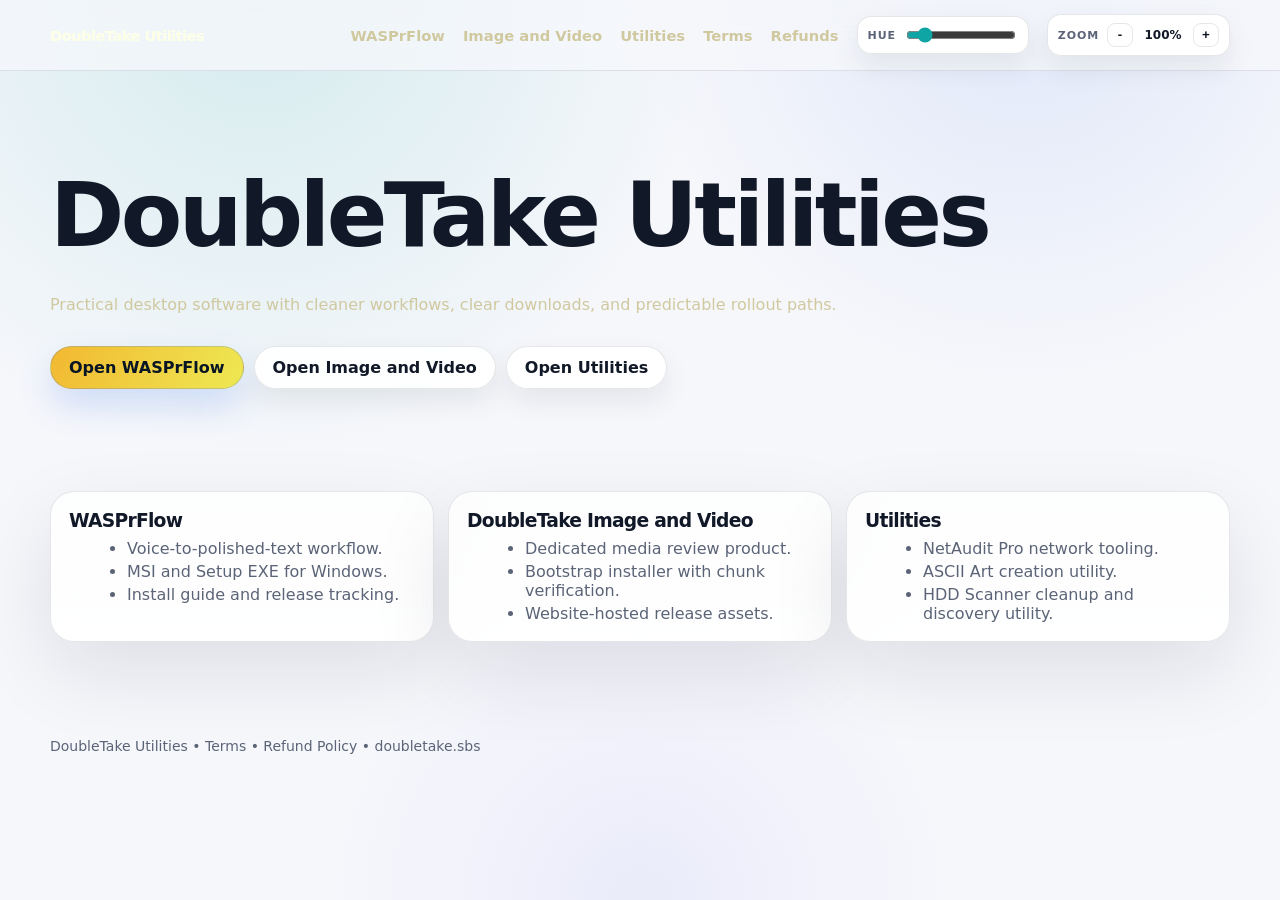
==== index.html @ b23f0d46 "site cohesion pass" ====
<!doctype html>
<html lang="en">
<head>
  <meta charset="utf-8" />
  <meta name="viewport" content="width=device-width,initial-scale=1" />
  <title>DoubleTake Utilities | Software That Stays Out Of The Way</title>
  <meta name="description" content="DoubleTake Utilities builds practical Windows software." />
  <link rel="preconnect" href="https://fonts.googleapis.com" />
  <link rel="preconnect" href="https://fonts.gstatic.com" crossorigin />
  <link href="https://fonts.googleapis.com/css2?family=Sora:wght@400;600;700;800&display=swap" rel="stylesheet" />
  <script defer src="/metrics.js"></script>

  <style>
    :root {
      --accent-h: 42;
      --ui-zoom: 1;
      --bg: hsl(var(--accent-h) 30% 8%);
      --bg-soft: hsl(var(--accent-h) 34% 10%);
      --bg-deep: hsl(var(--accent-h) 22% 6%);
      --text: hsl(calc(var(--accent-h) + 22) 100% 95%);
      --muted: hsl(calc(var(--accent-h) + 8) 34% 72%);
      --accent: hsl(var(--accent-h) 88% 57%);
      --accent-2: hsl(calc(var(--accent-h) + 16) 82% 63%);
      --line: hsl(calc(var(--accent-h) + 8) 72% 82% / 0.2);
      --panel: hsl(var(--accent-h) 38% 16% / 0.92);
    }
    * { box-sizing: border-box; }
    body {
      margin: 0;
      font-family: "Sora", "Segoe UI", sans-serif;
      color: var(--text);
      zoom: var(--ui-zoom);
      background:
        radial-gradient(circle at top left, hsl(var(--accent-h) 88% 57% / 0.22), transparent 28%),
        radial-gradient(circle at top right, hsl(calc(var(--accent-h) + 16) 82% 63% / 0.14), transparent 24%),
        linear-gradient(180deg, var(--bg) 0%, var(--bg-soft) 40%, var(--bg-deep) 100%);
      min-height: 100vh;
    }
    .wrap { width: min(1120px, 92vw); margin: 0 auto; }
    .topbar {
      position: sticky;
      top: 0;
      backdrop-filter: blur(14px);
      background: hsl(var(--accent-h) 30% 8% / 0.78);
      border-bottom: 1px solid hsl(calc(var(--accent-h) + 8) 72% 82% / 0.12);
      z-index: 20;
    }
    .nav { display: flex; justify-content: space-between; align-items: center; gap: 10px; padding: 10px 0; flex-wrap: wrap; }
    .nav a { color: var(--muted); text-decoration: none; font-weight: 600; font-size: 0.92rem; white-space: nowrap; }
    .nav a:hover { color: var(--text); }
    .brand { color: var(--text) !important; font-weight: 800; }
    .nav-right { display: flex; align-items: center; gap: 8px; flex-wrap: wrap; }
    .theme-mini { display: flex; align-items: center; gap: 6px; padding: 5px 7px; border: 1px solid var(--line); border-radius: 8px; background: hsl(var(--accent-h) 28% 14% / 0.65); }
    .theme-mini label { font-size: 11px; color: var(--muted); text-transform: uppercase; letter-spacing: 0.08em; }
    .theme-mini input { width: 82px; accent-color: var(--accent); }
    .zoom-btn { width: 24px; height: 22px; border: 1px solid var(--line); border-radius: 6px; background: transparent; color: var(--text); font-weight: 700; cursor: pointer; line-height: 1; }
    .zoom-btn:hover { border-color: hsl(calc(var(--accent-h) + 8) 72% 82% / 0.55); }
    .zoom-readout { min-width: 40px; text-align: center; color: var(--text); font-size: 12px; font-weight: 700; }

    .hero { padding: 44px 0 18px; display: grid; gap: 16px; }
    h1 { margin: 0; font-size: clamp(2rem, 4vw, 3.1rem); line-height: 1.06; }
    h2 { margin: 0 0 10px; font-size: clamp(1.2rem, 2vw, 1.6rem); }
    p { color: var(--muted); margin: 0; }
    .actions { display: flex; flex-wrap: wrap; gap: 10px; margin-top: 12px; }
    .btn { display: inline-block; text-decoration: none; font-weight: 700; padding: 10px 14px; border-radius: 10px; }
    .btn.primary { background: linear-gradient(120deg, var(--accent), var(--accent-2)); color: #081524; }
    .btn.secondary { border: 1px solid var(--line); color: var(--text); }

    .grid { display: grid; grid-template-columns: repeat(auto-fit, minmax(260px, 1fr)); gap: 14px; margin: 14px 0 26px; }
    .panel { background: var(--panel); border: 1px solid var(--line); border-radius: 14px; padding: 16px; }
    .panel h3 { margin: 0 0 8px; }
    ul { margin: 8px 0 0 18px; color: var(--muted); }
    li + li { margin-top: 4px; }

    footer { padding: 12px 0 30px; color: var(--muted); font-size: 14px; }
  </style>

  <link rel="stylesheet" href="/assets/wisprflow-system.css">
</head>
<body data-metrics-page="home" data-metrics-content="true">
  <header class="topbar">
    <nav class="wrap nav">
      <a class="brand" href="./">DoubleTake Utilities</a>
      <div class="nav-right">
        <a href="wasprflow/">WASPrFlow</a>
        <a href="doubletake-image-video/">Image and Video</a>
        <a href="utilities/">Utilities</a>
        <a href="terms.html">Terms</a>
        <a href="refund-policy.html">Refunds</a>
        <div class="theme-mini">
          <label for="hue">Hue</label>
          <input id="hue" type="range" min="0" max="360" value="42" />
        </div>
        <div class="theme-mini">
          <label>Zoom</label>
          <button type="button" class="zoom-btn" id="zoom-out" aria-label="Zoom out">-</button>
          <span id="zoom-readout" class="zoom-readout">100%</span>
          <button type="button" class="zoom-btn" id="zoom-in" aria-label="Zoom in">+</button>
        </div>
      </div>
    </nav>
  </header>

  <main class="wrap">
    <section class="hero">
      <h1>DoubleTake Utilities</h1>
      <p>Practical desktop software with cleaner workflows, clear downloads, and predictable rollout paths.</p>
      <div class="actions">
        <a class="btn primary" href="wasprflow/">Open WASPrFlow</a>
        <a class="btn secondary" href="doubletake-image-video/">Open Image and Video</a>
        <a class="btn secondary" href="utilities/">Open Utilities</a>
      </div>
    </section>

    <section class="grid">
      <article class="panel">
        <h3>WASPrFlow</h3>
        <ul>
          <li>Voice-to-polished-text workflow.</li>
          <li>MSI and Setup EXE for Windows.</li>
          <li>Install guide and release tracking.</li>
        </ul>
      </article>
      <article class="panel">
        <h3>DoubleTake Image and Video</h3>
        <ul>
          <li>Dedicated media review product.</li>
          <li>Bootstrap installer with chunk verification.</li>
          <li>Website-hosted release assets.</li>
        </ul>
      </article>
      <article class="panel">
        <h3>Utilities</h3>
        <ul>
          <li>NetAudit Pro network tooling.</li>
          <li>ASCII Art creation utility.</li>
          <li>HDD Scanner cleanup and discovery utility.</li>
        </ul>
      </article>
    </section>
  </main>

  <footer class="wrap">DoubleTake Utilities • <a href="terms.html">Terms</a> • <a href="refund-policy.html">Refund Policy</a> • doubletake.sbs</footer>

  <script>
    const themeKey = "doubletake-utilities-theme-hue-v2";
    const zoomKey = "doubletake-site-zoom-v1";
    const hueInput = document.getElementById("hue");
    const zoomOutBtn = document.getElementById("zoom-out");
    const zoomInBtn = document.getElementById("zoom-in");
    const zoomReadout = document.getElementById("zoom-readout");
    const ZOOM_MIN = 85;
    const ZOOM_MAX = 125;
    const ZOOM_STEP = 5;
    const savedHue = localStorage.getItem(themeKey);
    const savedZoom = localStorage.getItem(zoomKey);
    if (savedHue !== null) {
      hueInput.value = savedHue;
      document.documentElement.style.setProperty("--accent-h", savedHue);
    } else {
      document.documentElement.style.setProperty("--accent-h", hueInput.value);
    }
    hueInput.addEventListener("input", (e) => {
      const v = e.target.value;
      document.documentElement.style.setProperty("--accent-h", v);
      localStorage.setItem(themeKey, v);
    });
    function applyZoom(raw) {
      const clamped = Math.max(ZOOM_MIN, Math.min(ZOOM_MAX, Math.round(raw * 10) / 10));
      document.documentElement.style.setProperty("--ui-zoom", String(clamped / 100));
      localStorage.setItem(zoomKey, String(clamped));
      zoomReadout.textContent = `${clamped}%`;
      return clamped;
    }
    let currentZoom = applyZoom(Number(savedZoom !== null ? savedZoom : 100));
    zoomOutBtn.addEventListener("click", () => {
      currentZoom = applyZoom(currentZoom - ZOOM_STEP);
    });
    zoomInBtn.addEventListener("click", () => {
      currentZoom = applyZoom(currentZoom + ZOOM_STEP);
    });
  </script>

</body>
</html>
---- assets/wisprflow-system.css ----
:root {
  --wf-bg: #f6f7fb;
  --wf-bg-soft: rgba(255, 255, 255, 0.78);
  --wf-panel: rgba(255, 255, 255, 0.92);
  --wf-panel-strong: #ffffff;
  --wf-text: #111827;
  --wf-muted: #5b6477;
  --wf-muted-2: #758096;
  --wf-border: rgba(15, 23, 42, 0.10);
  --wf-shadow: 0 30px 80px rgba(15, 23, 42, 0.10);
  --wf-shadow-soft: 0 12px 28px rgba(15, 23, 42, 0.08);
  --wf-accent: #0ea5a4;
  --wf-accent-2: #2563eb;
  --wf-accent-soft: rgba(14, 165, 164, 0.14);
  --wf-surface: linear-gradient(180deg, rgba(255,255,255,0.78), rgba(255,255,255,0.92));
  --wf-glass: blur(18px);
}

html[data-theme="dark"] {
  --wf-bg: #090c14;
  --wf-bg-soft: rgba(16, 20, 32, 0.78);
  --wf-panel: rgba(14, 18, 30, 0.88);
  --wf-panel-strong: #0f172a;
  --wf-text: #f8fafc;
  --wf-muted: #b6c0d4;
  --wf-muted-2: #91a0bb;
  --wf-border: rgba(148, 163, 184, 0.16);
  --wf-shadow: 0 24px 80px rgba(0, 0, 0, 0.38);
  --wf-shadow-soft: 0 12px 28px rgba(0, 0, 0, 0.28);
  --wf-surface: linear-gradient(180deg, rgba(15,23,42,0.78), rgba(15,23,42,0.92));
  --wf-accent-soft: rgba(14, 165, 164, 0.20);
}

* { box-sizing: border-box; }

html {
  scroll-behavior: smooth;
  background:
    radial-gradient(circle at 20% 0%, rgba(14,165,164,0.14), transparent 34%),
    radial-gradient(circle at 80% 0%, rgba(37,99,235,0.10), transparent 28%),
    radial-gradient(circle at 50% 100%, rgba(99,102,241,0.08), transparent 28%),
    var(--wf-bg);
}

body {
  margin: 0;
  min-height: 100vh;
  overflow-x: hidden;
  color: var(--wf-text);
  background: inherit;
  font-family: Inter, system-ui, -apple-system, BlinkMacSystemFont, "Segoe UI", sans-serif;
  text-rendering: optimizeLegibility;
  -webkit-font-smoothing: antialiased;
}

a {
  color: inherit;
  text-decoration: none;
}

img {
  max-width: 100%;
  display: block;
}

.wrap,
.container {
  width: min(1180px, calc(100% - 32px));
  margin: 0 auto;
}

.topbar {
  position: sticky;
  top: 0;
  z-index: 60;
  backdrop-filter: blur(18px);
  background: color-mix(in srgb, var(--wf-bg) 76%, transparent);
  border-bottom: 1px solid var(--wf-border);
}

.nav,
.topbar-inner {
  display: flex;
  align-items: center;
  justify-content: space-between;
  gap: 18px;
  padding: 14px 0;
  flex-wrap: wrap;
}

.brand {
  display: inline-flex;
  align-items: center;
  gap: 12px;
  font-weight: 900;
  letter-spacing: -0.04em;
  font-size: 1.02rem;
  color: var(--wf-text);
}

.brand-mark {
  width: 38px;
  height: 38px;
  border-radius: 12px;
  background: linear-gradient(135deg, rgba(14,165,164,0.18), rgba(37,99,235,0.22));
  border: 1px solid var(--wf-border);
  display: grid;
  place-items: center;
  box-shadow: var(--wf-shadow-soft);
  overflow: hidden;
  flex: 0 0 auto;
}

.brand-mark img {
  width: 28px;
  height: 28px;
  object-fit: contain;
  border-radius: 8px;
}

.nav-right,
.nav-links {
  display: flex;
  align-items: center;
  gap: 18px;
  flex-wrap: wrap;
  color: var(--wf-muted);
  font-weight: 600;
  font-size: 0.95rem;
}

.nav-right a,
.nav-links a {
  position: relative;
  padding: 6px 0;
  transition: color 180ms ease;
}

.nav-right a:hover,
.nav-links a:hover {
  color: var(--wf-text);
}

.nav-right a::after,
.nav-links a::after {
  content: "";
  position: absolute;
  left: 0;
  bottom: 0;
  width: 100%;
  height: 2px;
  border-radius: 999px;
  background: linear-gradient(90deg, var(--wf-accent), var(--wf-accent-2));
  transform: scaleX(0);
  transform-origin: center;
  transition: transform 180ms ease;
}

.nav-right a:hover::after,
.nav-links a:hover::after {
  transform: scaleX(1);
}

.nav-actions {
  display: flex;
  align-items: center;
  gap: 10px;
  flex-wrap: wrap;
}

.theme-mini,
.zoom-mini {
  display: inline-flex;
  align-items: center;
  gap: 8px;
  padding: 8px 10px;
  border-radius: 14px;
  border: 1px solid var(--wf-border);
  background: var(--wf-panel);
  box-shadow: var(--wf-shadow-soft);
  color: var(--wf-text);
}

.theme-mini label,
.zoom-mini label {
  font-size: 11px;
  color: var(--wf-muted);
  text-transform: uppercase;
  letter-spacing: 0.08em;
  font-weight: 800;
}

.theme-mini input[type="range"] {
  width: 110px;
  accent-color: var(--wf-accent);
}

.zoom-btn {
  width: 26px;
  height: 24px;
  border: 1px solid var(--wf-border);
  border-radius: 8px;
  background: transparent;
  color: var(--wf-text);
  font-weight: 800;
  cursor: pointer;
  line-height: 1;
}

.zoom-btn:hover {
  border-color: color-mix(in srgb, var(--wf-accent) 55%, white);
}

.zoom-readout {
  min-width: 44px;
  text-align: center;
  color: var(--wf-text);
  font-size: 12px;
  font-weight: 800;
}

.cta,
.btn,
a.cta,
a.btn,
button.cta,
button.btn {
  display: inline-flex;
  align-items: center;
  justify-content: center;
  gap: 10px;
  border-radius: 999px;
  border: 1px solid rgba(37,99,235,0.22);
  background: linear-gradient(135deg, rgba(14,165,164,0.98), rgba(37,99,235,0.96));
  color: white;
  padding: 11px 18px;
  font-weight: 800;
  box-shadow: 0 16px 34px rgba(37,99,235,0.18);
  transition: transform 180ms ease, box-shadow 180ms ease, border-color 180ms ease;
}

.cta:hover,
.btn:hover {
  transform: translateY(-1px);
  box-shadow: 0 20px 44px rgba(37,99,235,0.25);
}

.cta.secondary,
.btn.secondary,
a.cta.secondary,
a.btn.secondary,
button.cta.secondary,
button.btn.secondary {
  background: var(--wf-panel);
  color: var(--wf-text);
  border: 1px solid var(--wf-border);
  box-shadow: var(--wf-shadow-soft);
}

.cta.secondary:hover,
.btn.secondary:hover {
  border-color: color-mix(in srgb, var(--wf-accent) 30%, var(--wf-border));
}

.hero,
.page-hero {
  padding: 84px 0 36px;
}

.eyebrow,
.badge,
.pill {
  display: inline-flex;
  align-items: center;
  gap: 8px;
  padding: 8px 12px;
  border-radius: 999px;
  background: var(--wf-accent-soft);
  color: var(--wf-accent);
  border: 1px solid color-mix(in srgb, var(--wf-accent) 18%, transparent);
  font-weight: 800;
  letter-spacing: 0.02em;
  font-size: 0.82rem;
}

h1, h2, h3, h4 {
  letter-spacing: -0.04em;
}

h1 {
  margin: 18px 0 18px;
  font-size: clamp(3rem, 7vw, 5.8rem);
  line-height: 0.94;
  font-weight: 900;
}

h2 {
  font-size: clamp(2rem, 4vw, 3rem);
  line-height: 1.05;
  margin: 0 0 12px;
}

p {
  line-height: 1.7;
}

.hero-copy,
.lede,
.intro,
.section-copy,
.summary,
.muted {
  color: var(--wf-muted);
}

.hero-copy,
.lede {
  font-size: clamp(1.05rem, 1.8vw, 1.25rem);
  max-width: 62ch;
}

.hero-actions {
  display: flex;
  flex-wrap: wrap;
  gap: 12px;
  margin-top: 28px;
  align-items: center;
}

.availability,
.footnote,
.mini {
  margin-top: 14px;
  color: var(--wf-muted-2);
  font-size: 0.96rem;
  display: flex;
  flex-wrap: wrap;
  gap: 10px;
  align-items: center;
}

.chip {
  padding: 7px 12px;
  border-radius: 999px;
  border: 1px solid var(--wf-border);
  background: var(--wf-panel);
  box-shadow: var(--wf-shadow-soft);
  font-weight: 700;
  color: var(--wf-text);
  font-size: 0.88rem;
}

.panel,
.card,
.subpanel,
.message-card,
.section-card,
.box {
  background: var(--wf-surface);
  border: 1px solid var(--wf-border);
  border-radius: 24px;
  box-shadow: var(--wf-shadow);
  backdrop-filter: var(--wf-glass);
}

.panel,
.card,
.subpanel,
.message-card,
.section-card {
  padding: 18px;
}

.grid-2,
.grid-3,
.card-grid,
.feature-grid,
.stats-row,
.comparison,
.platforms,
.testimonials,
.info-cols,
.hero-grid {
  display: grid;
  gap: 16px;
}

.grid-2,
.info-cols {
  grid-template-columns: repeat(2, minmax(0, 1fr));
}

.grid-3,
.card-grid,
.feature-grid,
.stats-row {
  grid-template-columns: repeat(3, minmax(0, 1fr));
}

.hero-grid {
  grid-template-columns: 1.05fr 0.95fr;
  align-items: center;
  gap: 32px;
  margin-top: 22px;
}

.section,
section {
  padding: 52px 0;
}

.footer,
footer {
  padding: 18px 0 34px;
  color: var(--wf-muted);
  font-size: 14px;
}

.footer-grid {
  display: flex;
  align-items: flex-start;
  justify-content: space-between;
  gap: 20px;
  flex-wrap: wrap;
}

.footer-links {
  display: flex;
  flex-wrap: wrap;
  gap: 14px;
}

table {
  width: 100%;
  border-collapse: collapse;
}

th,
td {
  padding: 10px 8px;
  border-bottom: 1px solid var(--wf-border);
  text-align: left;
  vertical-align: top;
}

th {
  color: var(--wf-muted);
  font-size: 0.82rem;
  text-transform: uppercase;
  letter-spacing: 0.08em;
}

code,
pre,
blockquote {
  background: rgba(15, 23, 42, 0.06);
  border-radius: 12px;
}

code {
  padding: 0.14em 0.35em;
  color: var(--wf-text);
}

blockquote {
  margin: 16px 0;
  padding: 14px 16px;
  border-left: 4px solid var(--wf-accent);
  color: var(--wf-muted);
}

ul {
  color: var(--wf-muted);
}

li + li {
  margin-top: 4px;
}

.warning {
  border: 1px solid rgba(245, 158, 11, 0.35);
  background: rgba(245, 158, 11, 0.10);
  color: color-mix(in srgb, var(--wf-text) 76%, #f59e0b);
  border-radius: 14px;
  padding: 12px 14px;
}

.reveal,
.fade-in {
  opacity: 0;
  transform: translateY(16px);
  transition: opacity 600ms ease, transform 600ms ease;
}

.reveal.visible,
.fade-in.visible {
  opacity: 1;
  transform: translateY(0);
}

.mobile-only {
  display: none !important;
}

@media (max-width: 1024px) {
  .hero-grid,
  .comparison,
  .grid-3,
  .platforms,
  .testimonials {
    grid-template-columns: 1fr;
  }

  .nav-links {
    display: none;
  }

  .mobile-only {
    display: inline-flex !important;
  }

  .hero,
  .page-hero {
    padding-top: 48px;
  }

  h1 {
    font-size: clamp(2.7rem, 10vw, 4.8rem);
  }
}

@media (max-width: 700px) {
  .wrap,
  .container {
    width: min(100% - 22px, 1180px);
  }

  .topbar-inner,
  .nav {
    padding: 12px 0;
  }

  .brand {
    font-size: 0.98rem;
  }

  .brand-mark {
    width: 34px;
    height: 34px;
  }

  .brand-mark img {
    width: 24px;
    height: 24px;
  }

  .cta,
  .btn,
  .cta.secondary,
  .btn.secondary,
  .theme-mini,
  .zoom-mini {
    padding: 10px 14px;
    font-size: 0.92rem;
  }

  .hero,
  .page-hero {
    padding: 28px 0 22px;
  }

  .hero-actions {
    flex-direction: column;
    align-items: stretch;
  }

  .hero-actions .cta,
  .hero-actions .btn {
    justify-content: center;
  }

  .grid-2,
  .info-cols,
  .card-grid,
  .grid-3,
  .feature-grid,
  .stats-row {
    grid-template-columns: 1fr;
  }

  .footer-grid {
    flex-direction: column;
  }

  table,
  thead,
  tbody,
  th,
  td,
  tr {
    display: block;
  }

  thead {
    display: none;
  }

  tr {
    padding: 8px 0;
    border-bottom: 1px solid var(--wf-border);
  }

  td {
    border: 0;
    padding: 4px 0;
  }

  td::before {
    content: attr(data-label) ": ";
    color: var(--wf-muted);
    font-size: 0.8rem;
  }
}
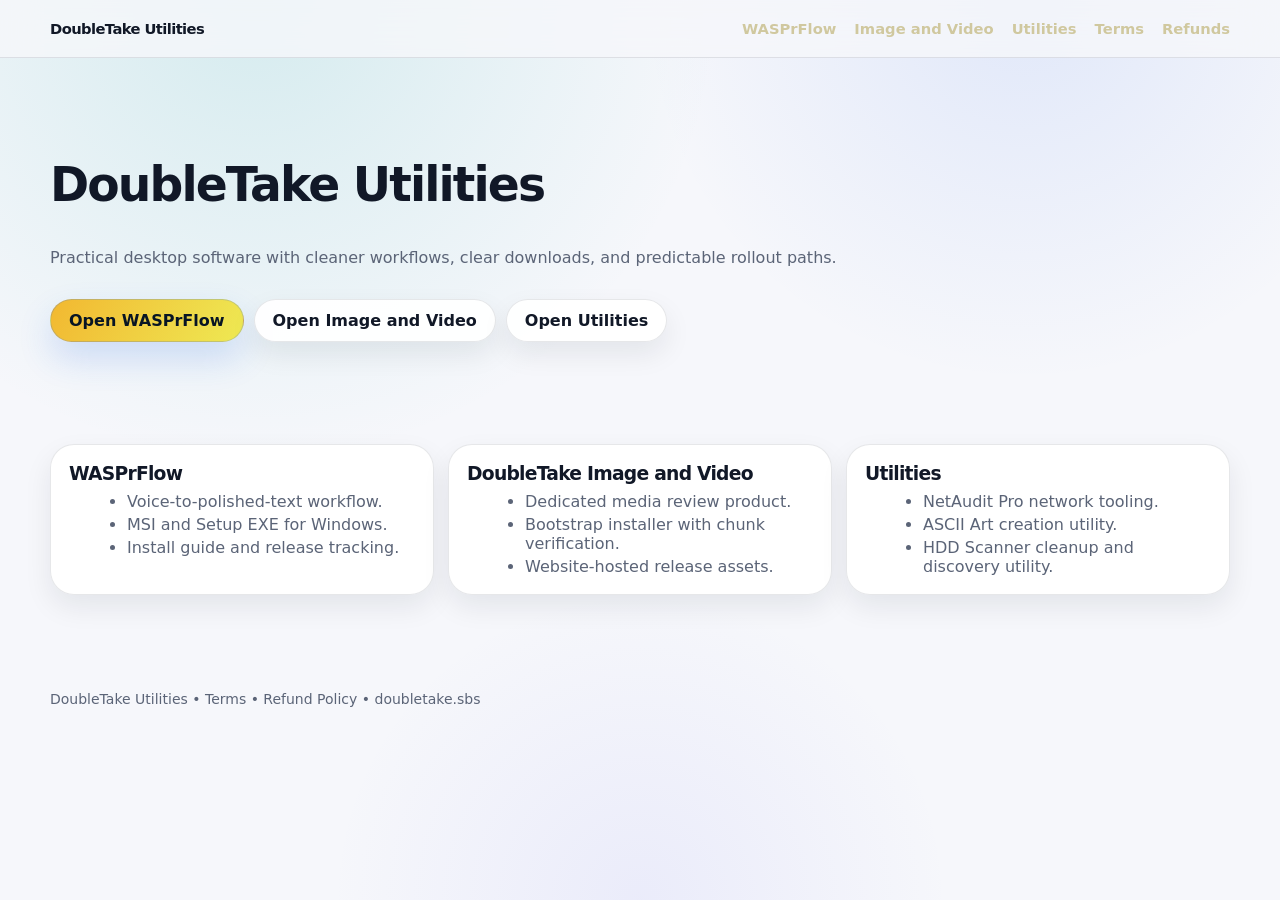
==== commit b74c8c11: "remove zoom controls from pages" ====
--- a/index.html
+++ b/index.html
@@ -91,12 +91,6 @@
           <label for="hue">Hue</label>
           <input id="hue" type="range" min="0" max="360" value="42" />
         </div>
-        <div class="theme-mini">
-          <label>Zoom</label>
-          <button type="button" class="zoom-btn" id="zoom-out" aria-label="Zoom out">-</button>
-          <span id="zoom-readout" class="zoom-readout">100%</span>
-          <button type="button" class="zoom-btn" id="zoom-in" aria-label="Zoom in">+</button>
-        </div>
       </div>
     </nav>
   </header>
@@ -144,43 +138,9 @@
 
   <script>
     const themeKey = "doubletake-utilities-theme-hue-v2";
-    const zoomKey = "doubletake-site-zoom-v1";
-    const hueInput = document.getElementById("hue");
-    const zoomOutBtn = document.getElementById("zoom-out");
-    const zoomInBtn = document.getElementById("zoom-in");
-    const zoomReadout = document.getElementById("zoom-readout");
-    const ZOOM_MIN = 85;
-    const ZOOM_MAX = 125;
-    const ZOOM_STEP = 5;
-    const savedHue = localStorage.getItem(themeKey);
-    const savedZoom = localStorage.getItem(zoomKey);
-    if (savedHue !== null) {
-      hueInput.value = savedHue;
-      document.documentElement.style.setProperty("--accent-h", savedHue);
-    } else {
-      document.documentElement.style.setProperty("--accent-h", hueInput.value);
-    }
-    hueInput.addEventListener("input", (e) => {
-      const v = e.target.value;
-      document.documentElement.style.setProperty("--accent-h", v);
-      localStorage.setItem(themeKey, v);
-    });
-    function applyZoom(raw) {
-      const clamped = Math.max(ZOOM_MIN, Math.min(ZOOM_MAX, Math.round(raw * 10) / 10));
-      document.documentElement.style.setProperty("--ui-zoom", String(clamped / 100));
-      localStorage.setItem(zoomKey, String(clamped));
-      zoomReadout.textContent = `${clamped}%`;
-      return clamped;
-    }
-    let currentZoom = applyZoom(Number(savedZoom !== null ? savedZoom : 100));
-    zoomOutBtn.addEventListener("click", () => {
-      currentZoom = applyZoom(currentZoom - ZOOM_STEP);
-    });
-    zoomInBtn.addEventListener("click", () => {
-      currentZoom = applyZoom(currentZoom + ZOOM_STEP);
-    });
   </script>
 
 </body>
 </html>
 
+
--- a/assets/wisprflow-system.css
+++ b/assets/wisprflow-system.css
@@ -17,18 +17,18 @@
 }
 
 html[data-theme="dark"] {
-  --wf-bg: #090c14;
-  --wf-bg-soft: rgba(16, 20, 32, 0.78);
-  --wf-panel: rgba(14, 18, 30, 0.88);
-  --wf-panel-strong: #0f172a;
-  --wf-text: #f8fafc;
-  --wf-muted: #b6c0d4;
-  --wf-muted-2: #91a0bb;
-  --wf-border: rgba(148, 163, 184, 0.16);
-  --wf-shadow: 0 24px 80px rgba(0, 0, 0, 0.38);
-  --wf-shadow-soft: 0 12px 28px rgba(0, 0, 0, 0.28);
-  --wf-surface: linear-gradient(180deg, rgba(15,23,42,0.78), rgba(15,23,42,0.92));
-  --wf-accent-soft: rgba(14, 165, 164, 0.20);
+  --wf-bg: #f6f7fb;
+  --wf-bg-soft: rgba(255, 255, 255, 0.78);
+  --wf-panel: rgba(255, 255, 255, 0.92);
+  --wf-panel-strong: #ffffff;
+  --wf-text: #111827;
+  --wf-muted: #5b6477;
+  --wf-muted-2: #758096;
+  --wf-border: rgba(15, 23, 42, 0.10);
+  --wf-shadow: 0 30px 80px rgba(15, 23, 42, 0.10);
+  --wf-shadow-soft: 0 12px 28px rgba(15, 23, 42, 0.08);
+  --wf-surface: linear-gradient(180deg, rgba(255,255,255,0.78), rgba(255,255,255,0.92));
+  --wf-accent-soft: rgba(14, 165, 164, 0.14);
 }
 
 * { box-sizing: border-box; }
@@ -49,6 +49,7 @@
   color: var(--wf-text);
   background: inherit;
   font-family: Inter, system-ui, -apple-system, BlinkMacSystemFont, "Segoe UI", sans-serif;
+  zoom: 1 !important;
   text-rendering: optimizeLegibility;
   -webkit-font-smoothing: antialiased;
 }
@@ -219,6 +220,106 @@
   font-weight: 800;
 }
 
+html,
+body {
+  background:
+    radial-gradient(circle at 20% 0%, rgba(14,165,164,0.14), transparent 34%),
+    radial-gradient(circle at 80% 0%, rgba(37,99,235,0.10), transparent 28%),
+    radial-gradient(circle at 50% 100%, rgba(99,102,241,0.08), transparent 28%),
+    var(--wf-bg) !important;
+  color: var(--wf-text) !important;
+}
+
+body {
+  background-attachment: fixed !important;
+}
+
+h1,
+h2,
+h3,
+h4,
+h5,
+h6,
+.brand,
+.section-head {
+  color: var(--wf-text) !important;
+  letter-spacing: -0.04em;
+  font-weight: 800;
+}
+
+p,
+li,
+figcaption,
+.date,
+.meta,
+.muted,
+.hero-copy p,
+.lead,
+.panel p,
+.quote p,
+.platform p {
+  color: var(--wf-muted) !important;
+}
+
+.topbar {
+  background: color-mix(in srgb, var(--wf-bg) 82%, transparent) !important;
+  border-bottom-color: var(--wf-border) !important;
+}
+
+.panel,
+.entry,
+.step,
+.card,
+.quote,
+.platform,
+.comparison-card,
+.message-card,
+.hero-badge,
+.callout,
+.status .row {
+  background: var(--wf-panel) !important;
+  border-color: var(--wf-border) !important;
+  color: var(--wf-text) !important;
+  box-shadow: var(--wf-shadow-soft) !important;
+}
+
+.panel h2,
+.panel h3,
+.entry-head,
+.quote .who,
+.card h3,
+.platform strong {
+  color: var(--wf-text) !important;
+}
+
+.theme-toggle {
+  display: none !important;
+}
+
+.theme-mini input[type="range"],
+.theme-mini label[for="hue"] {
+  display: none !important;
+}
+
+nav .theme-mini,
+nav .zoom-mini {
+  display: none !important;
+}
+
+a.cta.secondary,
+a.btn.secondary,
+.btn.secondary {
+  background: var(--wf-panel) !important;
+  color: var(--wf-text) !important;
+  border-color: var(--wf-border) !important;
+}
+
+a.cta.primary,
+a.btn.primary,
+.btn.primary {
+  color: #081524 !important;
+}
+
 .cta,
 .btn,
 a.cta,
@@ -287,9 +388,16 @@
   letter-spacing: -0.04em;
 }
 
+.hero h1,
+.page-hero h1,
+.hero-copy h1 {
+  font-size: clamp(2rem, 4.1vw, 2.95rem) !important;
+  line-height: 1.06 !important;
+}
+
 h1 {
   margin: 18px 0 18px;
-  font-size: clamp(3rem, 7vw, 5.8rem);
+  font-size: clamp(2.6rem, 6vw, 4.6rem);
   line-height: 0.94;
   font-weight: 900;
 }
@@ -558,7 +666,6 @@
   .btn,
   .cta.secondary,
   .btn.secondary,
-  .theme-mini,
   .zoom-mini {
     padding: 10px 14px;
     font-size: 0.92rem;
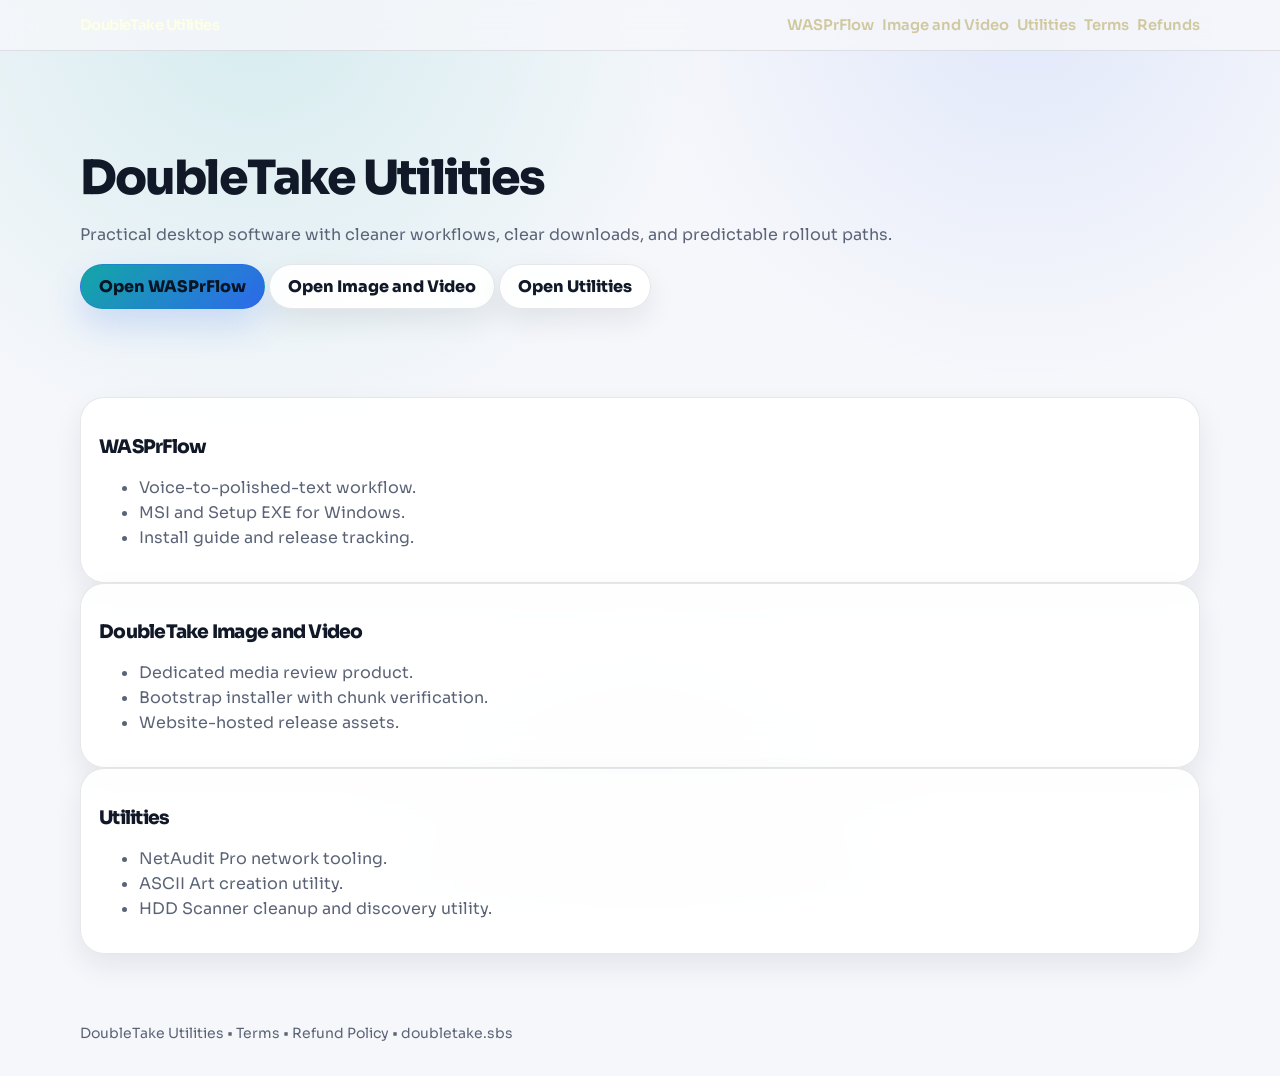
==== commit d5039af7: "remove site hue controls" ====
--- a/index.html
+++ b/index.html
@@ -23,8 +23,7 @@
       --accent-2: hsl(calc(var(--accent-h) + 16) 82% 63%);
       --line: hsl(calc(var(--accent-h) + 8) 72% 82% / 0.2);
       --panel: hsl(var(--accent-h) 38% 16% / 0.92);
-    }
-    * { box-sizing: border-box; }
+* { box-sizing: border-box; }
     body {
       margin: 0;
       font-family: "Sora", "Segoe UI", sans-serif;
@@ -35,8 +34,7 @@
         radial-gradient(circle at top right, hsl(calc(var(--accent-h) + 16) 82% 63% / 0.14), transparent 24%),
         linear-gradient(180deg, var(--bg) 0%, var(--bg-soft) 40%, var(--bg-deep) 100%);
       min-height: 100vh;
-    }
-    .wrap { width: min(1120px, 92vw); margin: 0 auto; }
+.wrap { width: min(1120px, 92vw); margin: 0 auto; }
     .topbar {
       position: sticky;
       top: 0;
@@ -44,8 +42,7 @@
       background: hsl(var(--accent-h) 30% 8% / 0.78);
       border-bottom: 1px solid hsl(calc(var(--accent-h) + 8) 72% 82% / 0.12);
       z-index: 20;
-    }
-    .nav { display: flex; justify-content: space-between; align-items: center; gap: 10px; padding: 10px 0; flex-wrap: wrap; }
+.nav { display: flex; justify-content: space-between; align-items: center; gap: 10px; padding: 10px 0; flex-wrap: wrap; }
     .nav a { color: var(--muted); text-decoration: none; font-weight: 600; font-size: 0.92rem; white-space: nowrap; }
     .nav a:hover { color: var(--text); }
     .brand { color: var(--text) !important; font-weight: 800; }
@@ -87,10 +84,6 @@
         <a href="utilities/">Utilities</a>
         <a href="terms.html">Terms</a>
         <a href="refund-policy.html">Refunds</a>
-        <div class="theme-mini">
-          <label for="hue">Hue</label>
-          <input id="hue" type="range" min="0" max="360" value="42" />
-        </div>
       </div>
     </nav>
   </header>
@@ -136,11 +129,10 @@
 
   <footer class="wrap">DoubleTake Utilities • <a href="terms.html">Terms</a> • <a href="refund-policy.html">Refund Policy</a> • doubletake.sbs</footer>
 
-  <script>
-    const themeKey = "doubletake-utilities-theme-hue-v2";
-  </script>
+  
 
 </body>
 </html>
 
 
+
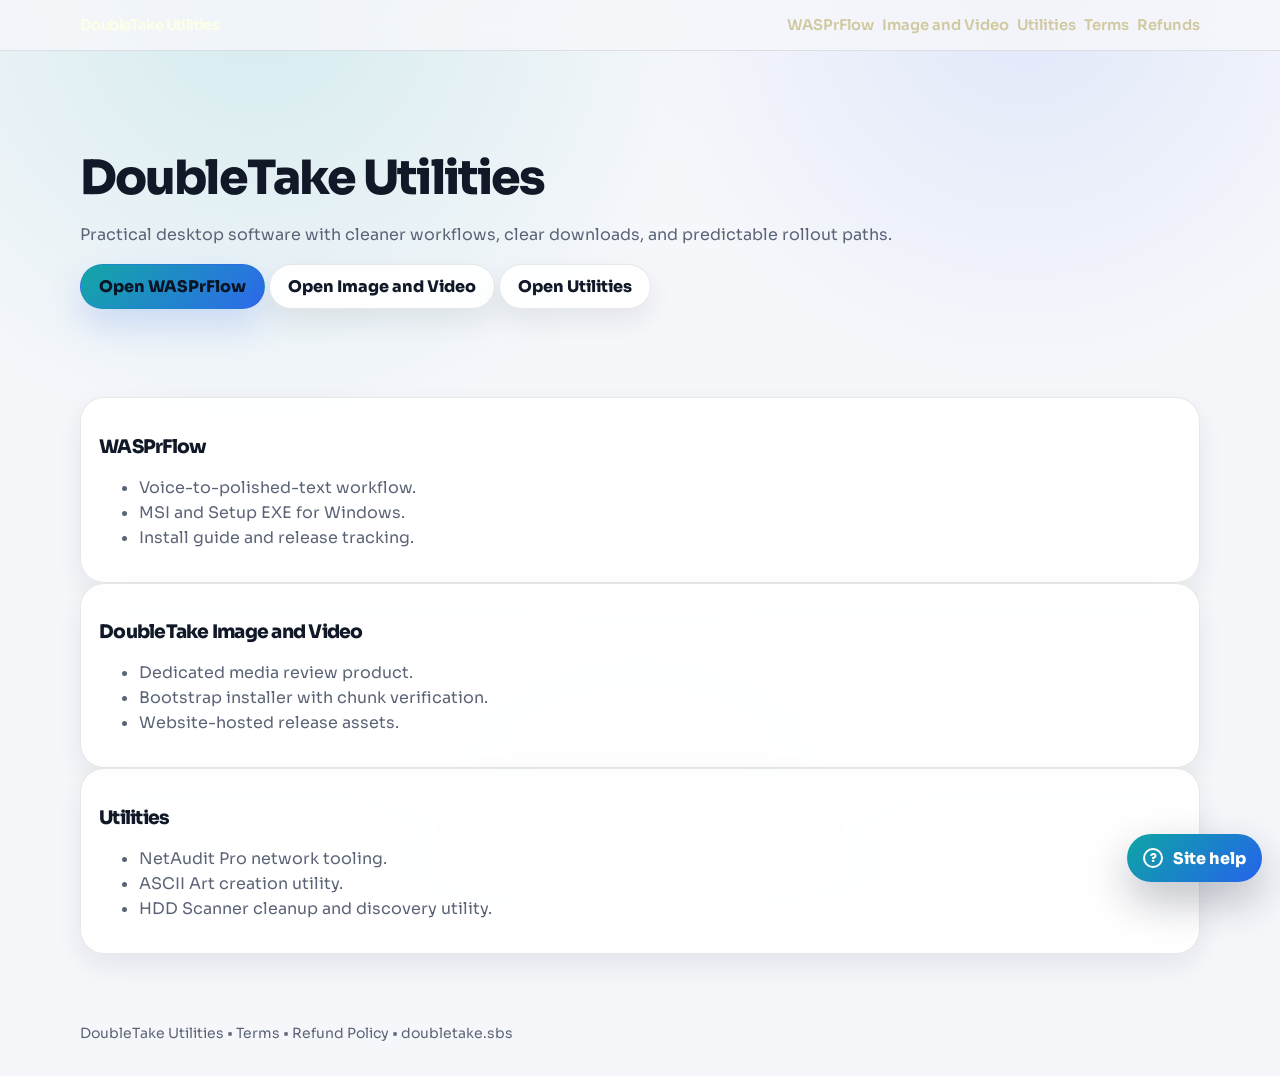
==== commit d978bc1b: "Add Clarity tracking and maintenance chat" ====
--- a/index.html
+++ b/index.html
@@ -9,6 +9,13 @@
   <link rel="preconnect" href="https://fonts.gstatic.com" crossorigin />
   <link href="https://fonts.googleapis.com/css2?family=Sora:wght@400;600;700;800&display=swap" rel="stylesheet" />
   <script defer src="/metrics.js"></script>
+  <script type="text/javascript">
+    (function(c,l,a,r,i,t,y){
+        c[a]=c[a]||function(){(c[a].q=c[a].q||[]).push(arguments)};
+        t=l.createElement(r);t.async=1;t.src="https://www.clarity.ms/tag/"+i;
+        y=l.getElementsByTagName(r)[0];y.parentNode.insertBefore(t,y);
+    })(window, document, "clarity", "script", "xngqzir3yq");
+  </script>
 
   <style>
     :root {
@@ -73,6 +80,7 @@
   </style>
 
   <link rel="stylesheet" href="/assets/wisprflow-system.css">
+  <link rel="stylesheet" href="/assets/maintenance-chat.css">
 </head>
 <body data-metrics-page="home" data-metrics-content="true">
   <header class="topbar">
@@ -130,6 +138,14 @@
   <footer class="wrap">DoubleTake Utilities • <a href="terms.html">Terms</a> • <a href="refund-policy.html">Refund Policy</a> • doubletake.sbs</footer>
 
   
+  <script>
+    window.MAINTENANCE_CHAT = {
+      email: "support@doubletake.sbs",
+      product: "DoubleTake Utilities",
+      issueTypes: ["Broken link", "Download problem", "Page looks wrong", "Store or billing"]
+    };
+  </script>
+  <script defer src="/assets/maintenance-chat.js"></script>
 
 </body>
 </html>
--- a/assets/maintenance-chat.css
+++ b/assets/maintenance-chat.css
@@ -0,0 +1,225 @@
+.maintenance-chat {
+  position: fixed;
+  right: 18px;
+  bottom: 18px;
+  z-index: 200;
+  font-family: inherit;
+  color: #102033;
+}
+
+.maintenance-chat * {
+  box-sizing: border-box;
+}
+
+.maintenance-chat__toggle {
+  display: inline-flex;
+  align-items: center;
+  gap: 10px;
+  min-height: 48px;
+  padding: 0 16px;
+  border: 0;
+  border-radius: 999px;
+  background: linear-gradient(135deg, #0ea5a4, #2563eb);
+  color: #fff;
+  box-shadow: 0 18px 44px rgba(15, 23, 42, 0.28);
+  cursor: pointer;
+  font: inherit;
+  font-weight: 800;
+}
+
+.maintenance-chat__toggle:hover {
+  transform: translateY(-1px);
+}
+
+.maintenance-chat__icon {
+  display: inline-grid;
+  width: 20px;
+  height: 20px;
+  place-items: center;
+  border: 2px solid currentColor;
+  border-radius: 999px;
+  font-size: 12px;
+  line-height: 1;
+}
+
+.maintenance-chat__panel {
+  position: absolute;
+  right: 0;
+  bottom: 62px;
+  width: min(380px, calc(100vw - 28px));
+  overflow: hidden;
+  border: 1px solid rgba(15, 23, 42, 0.12);
+  border-radius: 18px;
+  background: #fff;
+  box-shadow: 0 28px 80px rgba(15, 23, 42, 0.28);
+  transform: translateY(10px);
+  opacity: 0;
+  pointer-events: none;
+  transition: opacity 160ms ease, transform 160ms ease;
+}
+
+.maintenance-chat.is-open .maintenance-chat__panel {
+  transform: translateY(0);
+  opacity: 1;
+  pointer-events: auto;
+}
+
+.maintenance-chat__header {
+  display: flex;
+  align-items: center;
+  justify-content: space-between;
+  gap: 12px;
+  padding: 16px;
+  background: #0f172a;
+  color: #f8fafc;
+}
+
+.maintenance-chat__title {
+  margin: 0;
+  font-size: 1rem;
+  line-height: 1.2;
+}
+
+.maintenance-chat__status {
+  margin: 5px 0 0;
+  color: #cbd5e1;
+  font-size: 0.85rem;
+  line-height: 1.4;
+}
+
+.maintenance-chat__close {
+  width: 34px;
+  height: 34px;
+  border: 1px solid rgba(255, 255, 255, 0.18);
+  border-radius: 999px;
+  background: transparent;
+  color: #fff;
+  cursor: pointer;
+  font: inherit;
+  font-size: 1.25rem;
+  line-height: 1;
+}
+
+.maintenance-chat__body {
+  display: grid;
+  gap: 12px;
+  padding: 16px;
+}
+
+.maintenance-chat__bubble {
+  width: fit-content;
+  max-width: 92%;
+  padding: 10px 12px;
+  border-radius: 14px;
+  background: #eef2ff;
+  color: #1e293b;
+  font-size: 0.92rem;
+  line-height: 1.45;
+}
+
+.maintenance-chat__chips {
+  display: flex;
+  flex-wrap: wrap;
+  gap: 8px;
+}
+
+.maintenance-chat__chip {
+  min-height: 34px;
+  border: 1px solid #cbd5e1;
+  border-radius: 999px;
+  background: #fff;
+  color: #1e293b;
+  cursor: pointer;
+  font: inherit;
+  font-size: 0.86rem;
+  font-weight: 700;
+  padding: 0 11px;
+}
+
+.maintenance-chat__chip:hover,
+.maintenance-chat__chip.is-active {
+  border-color: #0ea5a4;
+  background: #ecfeff;
+}
+
+.maintenance-chat label {
+  display: grid;
+  gap: 6px;
+  color: #334155;
+  font-size: 0.84rem;
+  font-weight: 800;
+}
+
+.maintenance-chat input,
+.maintenance-chat textarea {
+  width: 100%;
+  border: 1px solid #cbd5e1;
+  border-radius: 12px;
+  color: #0f172a;
+  background: #fff;
+  font: inherit;
+  font-size: 0.92rem;
+  line-height: 1.45;
+  padding: 10px 11px;
+}
+
+.maintenance-chat textarea {
+  min-height: 108px;
+  resize: vertical;
+}
+
+.maintenance-chat__actions {
+  display: flex;
+  flex-wrap: wrap;
+  gap: 8px;
+}
+
+.maintenance-chat__send,
+.maintenance-chat__copy {
+  display: inline-flex;
+  align-items: center;
+  justify-content: center;
+  min-height: 40px;
+  border-radius: 999px;
+  cursor: pointer;
+  font: inherit;
+  font-weight: 800;
+  padding: 0 14px;
+}
+
+.maintenance-chat__send {
+  border: 0;
+  background: linear-gradient(135deg, #0ea5a4, #2563eb);
+  color: #fff;
+}
+
+.maintenance-chat__copy {
+  border: 1px solid #cbd5e1;
+  background: #fff;
+  color: #1e293b;
+}
+
+.maintenance-chat__note {
+  min-height: 18px;
+  color: #64748b;
+  font-size: 0.78rem;
+  line-height: 1.4;
+}
+
+@media (max-width: 560px) {
+  .maintenance-chat {
+    right: 12px;
+    bottom: 12px;
+  }
+
+  .maintenance-chat__toggle span:last-child {
+    display: none;
+  }
+
+  .maintenance-chat__toggle {
+    width: 52px;
+    height: 52px;
+    justify-content: center;
+    padding: 0;
+  }
+}
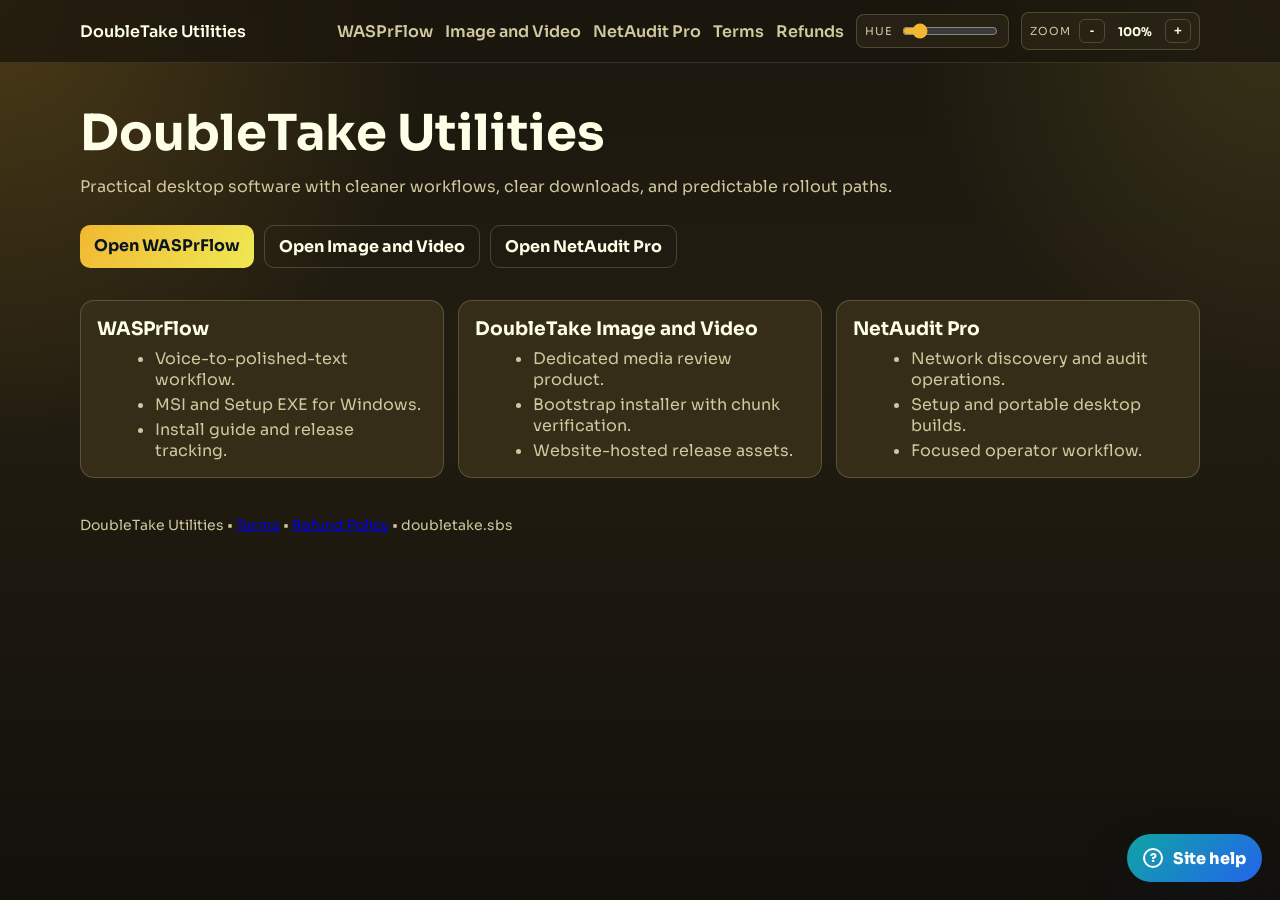
==== commit 604a5a6f: "Add Clarity tracking and maintenance chat" ====
--- a/index.html
+++ b/index.html
@@ -8,7 +8,6 @@
   <link rel="preconnect" href="https://fonts.googleapis.com" />
   <link rel="preconnect" href="https://fonts.gstatic.com" crossorigin />
   <link href="https://fonts.googleapis.com/css2?family=Sora:wght@400;600;700;800&display=swap" rel="stylesheet" />
-  <script defer src="/metrics.js"></script>
   <script type="text/javascript">
     (function(c,l,a,r,i,t,y){
         c[a]=c[a]||function(){(c[a].q=c[a].q||[]).push(arguments)};
@@ -30,7 +29,8 @@
       --accent-2: hsl(calc(var(--accent-h) + 16) 82% 63%);
       --line: hsl(calc(var(--accent-h) + 8) 72% 82% / 0.2);
       --panel: hsl(var(--accent-h) 38% 16% / 0.92);
-* { box-sizing: border-box; }
+    }
+    * { box-sizing: border-box; }
     body {
       margin: 0;
       font-family: "Sora", "Segoe UI", sans-serif;
@@ -41,7 +41,8 @@
         radial-gradient(circle at top right, hsl(calc(var(--accent-h) + 16) 82% 63% / 0.14), transparent 24%),
         linear-gradient(180deg, var(--bg) 0%, var(--bg-soft) 40%, var(--bg-deep) 100%);
       min-height: 100vh;
-.wrap { width: min(1120px, 92vw); margin: 0 auto; }
+    }
+    .wrap { width: min(1120px, 92vw); margin: 0 auto; }
     .topbar {
       position: sticky;
       top: 0;
@@ -49,17 +50,18 @@
       background: hsl(var(--accent-h) 30% 8% / 0.78);
       border-bottom: 1px solid hsl(calc(var(--accent-h) + 8) 72% 82% / 0.12);
       z-index: 20;
-.nav { display: flex; justify-content: space-between; align-items: center; gap: 10px; padding: 10px 0; flex-wrap: wrap; }
-    .nav a { color: var(--muted); text-decoration: none; font-weight: 600; font-size: 0.92rem; white-space: nowrap; }
+    }
+    .nav { display: flex; justify-content: space-between; align-items: center; gap: 14px; padding: 12px 0; flex-wrap: wrap; }
+    .nav a { color: var(--muted); text-decoration: none; font-weight: 600; }
     .nav a:hover { color: var(--text); }
     .brand { color: var(--text) !important; font-weight: 800; }
-    .nav-right { display: flex; align-items: center; gap: 8px; flex-wrap: wrap; }
-    .theme-mini { display: flex; align-items: center; gap: 6px; padding: 5px 7px; border: 1px solid var(--line); border-radius: 8px; background: hsl(var(--accent-h) 28% 14% / 0.65); }
+    .nav-right { display: flex; align-items: center; gap: 12px; flex-wrap: wrap; }
+    .theme-mini { display: flex; align-items: center; gap: 8px; padding: 6px 8px; border: 1px solid var(--line); border-radius: 8px; background: hsl(var(--accent-h) 28% 14% / 0.65); }
     .theme-mini label { font-size: 11px; color: var(--muted); text-transform: uppercase; letter-spacing: 0.08em; }
-    .theme-mini input { width: 82px; accent-color: var(--accent); }
-    .zoom-btn { width: 24px; height: 22px; border: 1px solid var(--line); border-radius: 6px; background: transparent; color: var(--text); font-weight: 700; cursor: pointer; line-height: 1; }
+    .theme-mini input { width: 96px; accent-color: var(--accent); }
+    .zoom-btn { width: 26px; height: 24px; border: 1px solid var(--line); border-radius: 6px; background: transparent; color: var(--text); font-weight: 700; cursor: pointer; line-height: 1; }
     .zoom-btn:hover { border-color: hsl(calc(var(--accent-h) + 8) 72% 82% / 0.55); }
-    .zoom-readout { min-width: 40px; text-align: center; color: var(--text); font-size: 12px; font-weight: 700; }
+    .zoom-readout { min-width: 44px; text-align: center; color: var(--text); font-size: 12px; font-weight: 700; }
 
     .hero { padding: 44px 0 18px; display: grid; gap: 16px; }
     h1 { margin: 0; font-size: clamp(2rem, 4vw, 3.1rem); line-height: 1.06; }
@@ -78,20 +80,29 @@
 
     footer { padding: 12px 0 30px; color: var(--muted); font-size: 14px; }
   </style>
-
-  <link rel="stylesheet" href="/assets/wisprflow-system.css">
   <link rel="stylesheet" href="/assets/maintenance-chat.css">
+
 </head>
-<body data-metrics-page="home" data-metrics-content="true">
+<body>
   <header class="topbar">
     <nav class="wrap nav">
       <a class="brand" href="./">DoubleTake Utilities</a>
       <div class="nav-right">
         <a href="wasprflow/">WASPrFlow</a>
         <a href="doubletake-image-video/">Image and Video</a>
-        <a href="utilities/">Utilities</a>
+        <a href="netaudit-pro/">NetAudit Pro</a>
         <a href="terms.html">Terms</a>
         <a href="refund-policy.html">Refunds</a>
+        <div class="theme-mini">
+          <label for="hue">Hue</label>
+          <input id="hue" type="range" min="0" max="360" value="42" />
+        </div>
+        <div class="theme-mini">
+          <label>Zoom</label>
+          <button type="button" class="zoom-btn" id="zoom-out" aria-label="Zoom out">-</button>
+          <span id="zoom-readout" class="zoom-readout">100%</span>
+          <button type="button" class="zoom-btn" id="zoom-in" aria-label="Zoom in">+</button>
+        </div>
       </div>
     </nav>
   </header>
@@ -103,7 +114,7 @@
       <div class="actions">
         <a class="btn primary" href="wasprflow/">Open WASPrFlow</a>
         <a class="btn secondary" href="doubletake-image-video/">Open Image and Video</a>
-        <a class="btn secondary" href="utilities/">Open Utilities</a>
+        <a class="btn secondary" href="netaudit-pro/">Open NetAudit Pro</a>
       </div>
     </section>
 
@@ -125,11 +136,11 @@
         </ul>
       </article>
       <article class="panel">
-        <h3>Utilities</h3>
+        <h3>NetAudit Pro</h3>
         <ul>
-          <li>NetAudit Pro network tooling.</li>
-          <li>ASCII Art creation utility.</li>
-          <li>HDD Scanner cleanup and discovery utility.</li>
+          <li>Network discovery and audit operations.</li>
+          <li>Setup and portable desktop builds.</li>
+          <li>Focused operator workflow.</li>
         </ul>
       </article>
     </section>
@@ -137,7 +148,6 @@
 
   <footer class="wrap">DoubleTake Utilities • <a href="terms.html">Terms</a> • <a href="refund-policy.html">Refund Policy</a> • doubletake.sbs</footer>
 
-  
   <script>
     window.MAINTENANCE_CHAT = {
       email: "support@doubletake.sbs",
@@ -147,8 +157,44 @@
   </script>
   <script defer src="/assets/maintenance-chat.js"></script>
 
+  <script>
+    const themeKey = "doubletake-utilities-theme-hue-v2";
+    const zoomKey = "doubletake-site-zoom-v1";
+    const hueInput = document.getElementById("hue");
+    const zoomOutBtn = document.getElementById("zoom-out");
+    const zoomInBtn = document.getElementById("zoom-in");
+    const zoomReadout = document.getElementById("zoom-readout");
+    const ZOOM_MIN = 85;
+    const ZOOM_MAX = 125;
+    const ZOOM_STEP = 5;
+    const savedHue = localStorage.getItem(themeKey);
+    const savedZoom = localStorage.getItem(zoomKey);
+    if (savedHue !== null) {
+      hueInput.value = savedHue;
+      document.documentElement.style.setProperty("--accent-h", savedHue);
+    } else {
+      document.documentElement.style.setProperty("--accent-h", hueInput.value);
+    }
+    hueInput.addEventListener("input", (e) => {
+      const v = e.target.value;
+      document.documentElement.style.setProperty("--accent-h", v);
+      localStorage.setItem(themeKey, v);
+    });
+    function applyZoom(raw) {
+      const clamped = Math.max(ZOOM_MIN, Math.min(ZOOM_MAX, Math.round(raw * 10) / 10));
+      document.documentElement.style.setProperty("--ui-zoom", String(clamped / 100));
+      localStorage.setItem(zoomKey, String(clamped));
+      zoomReadout.textContent = `${clamped}%`;
+      return clamped;
+    }
+    let currentZoom = applyZoom(Number(savedZoom !== null ? savedZoom : 100));
+    zoomOutBtn.addEventListener("click", () => {
+      currentZoom = applyZoom(currentZoom - ZOOM_STEP);
+    });
+    zoomInBtn.addEventListener("click", () => {
+      currentZoom = applyZoom(currentZoom + ZOOM_STEP);
+    });
+  </script>
+
 </body>
 </html>
-
-
-
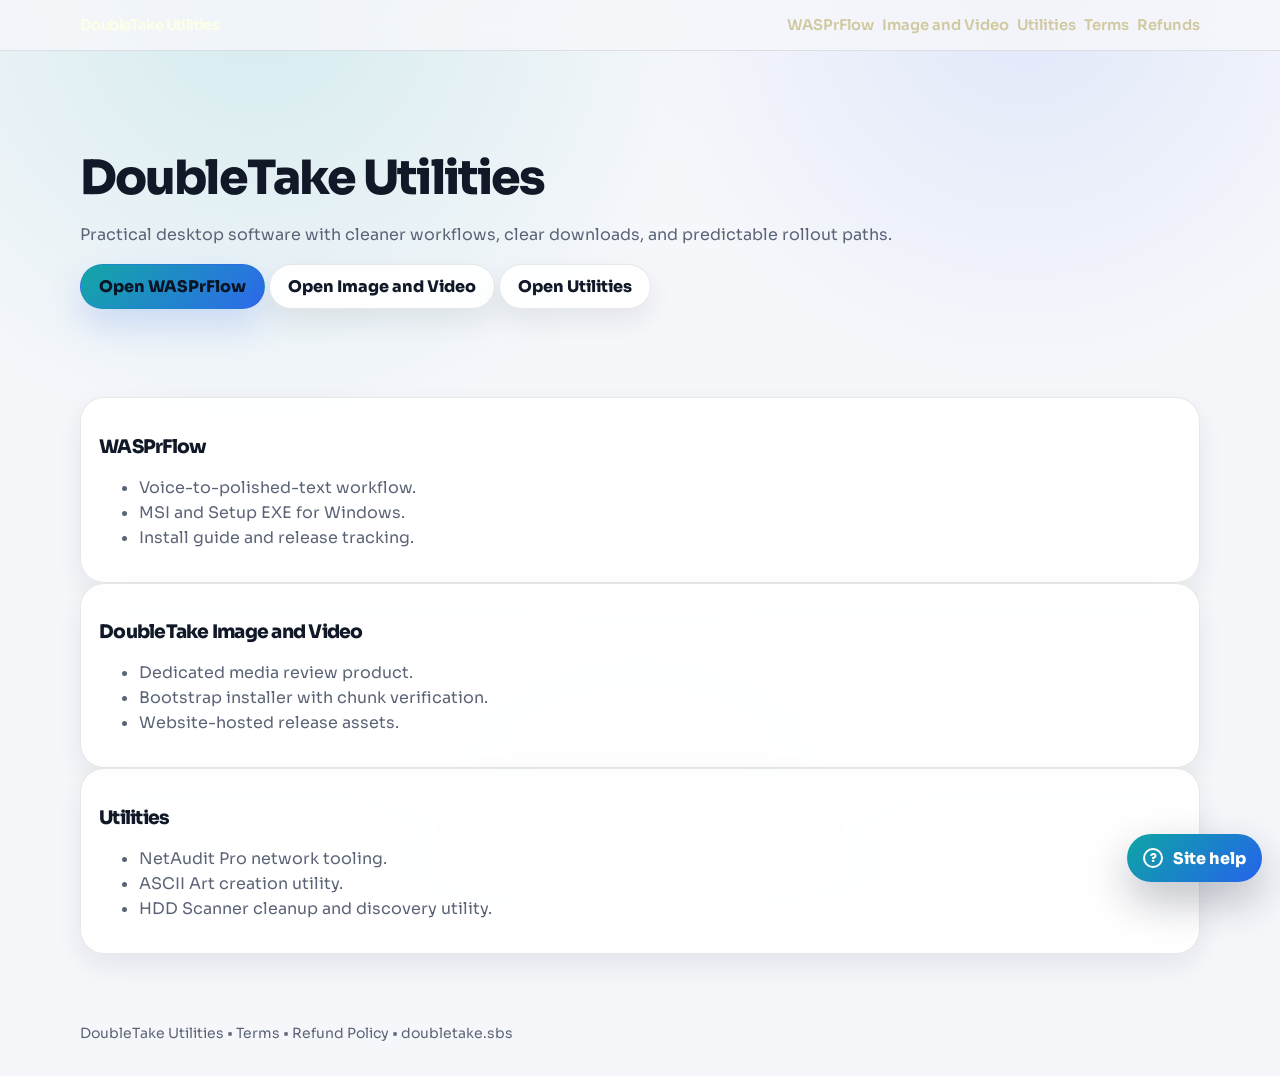
==== commit 703c7189: "Move WASPrFlow web entrypoints to wasprflow.xyz" ====
--- a/index.html
+++ b/index.html
@@ -8,6 +8,7 @@
   <link rel="preconnect" href="https://fonts.googleapis.com" />
   <link rel="preconnect" href="https://fonts.gstatic.com" crossorigin />
   <link href="https://fonts.googleapis.com/css2?family=Sora:wght@400;600;700;800&display=swap" rel="stylesheet" />
+  <script defer src="/metrics.js"></script>
   <script type="text/javascript">
     (function(c,l,a,r,i,t,y){
         c[a]=c[a]||function(){(c[a].q=c[a].q||[]).push(arguments)};
@@ -29,8 +30,7 @@
       --accent-2: hsl(calc(var(--accent-h) + 16) 82% 63%);
       --line: hsl(calc(var(--accent-h) + 8) 72% 82% / 0.2);
       --panel: hsl(var(--accent-h) 38% 16% / 0.92);
-    }
-    * { box-sizing: border-box; }
+* { box-sizing: border-box; }
     body {
       margin: 0;
       font-family: "Sora", "Segoe UI", sans-serif;
@@ -41,8 +41,7 @@
         radial-gradient(circle at top right, hsl(calc(var(--accent-h) + 16) 82% 63% / 0.14), transparent 24%),
         linear-gradient(180deg, var(--bg) 0%, var(--bg-soft) 40%, var(--bg-deep) 100%);
       min-height: 100vh;
-    }
-    .wrap { width: min(1120px, 92vw); margin: 0 auto; }
+.wrap { width: min(1120px, 92vw); margin: 0 auto; }
     .topbar {
       position: sticky;
       top: 0;
@@ -50,18 +49,17 @@
       background: hsl(var(--accent-h) 30% 8% / 0.78);
       border-bottom: 1px solid hsl(calc(var(--accent-h) + 8) 72% 82% / 0.12);
       z-index: 20;
-    }
-    .nav { display: flex; justify-content: space-between; align-items: center; gap: 14px; padding: 12px 0; flex-wrap: wrap; }
-    .nav a { color: var(--muted); text-decoration: none; font-weight: 600; }
+.nav { display: flex; justify-content: space-between; align-items: center; gap: 10px; padding: 10px 0; flex-wrap: wrap; }
+    .nav a { color: var(--muted); text-decoration: none; font-weight: 600; font-size: 0.92rem; white-space: nowrap; }
     .nav a:hover { color: var(--text); }
     .brand { color: var(--text) !important; font-weight: 800; }
-    .nav-right { display: flex; align-items: center; gap: 12px; flex-wrap: wrap; }
-    .theme-mini { display: flex; align-items: center; gap: 8px; padding: 6px 8px; border: 1px solid var(--line); border-radius: 8px; background: hsl(var(--accent-h) 28% 14% / 0.65); }
+    .nav-right { display: flex; align-items: center; gap: 8px; flex-wrap: wrap; }
+    .theme-mini { display: flex; align-items: center; gap: 6px; padding: 5px 7px; border: 1px solid var(--line); border-radius: 8px; background: hsl(var(--accent-h) 28% 14% / 0.65); }
     .theme-mini label { font-size: 11px; color: var(--muted); text-transform: uppercase; letter-spacing: 0.08em; }
-    .theme-mini input { width: 96px; accent-color: var(--accent); }
-    .zoom-btn { width: 26px; height: 24px; border: 1px solid var(--line); border-radius: 6px; background: transparent; color: var(--text); font-weight: 700; cursor: pointer; line-height: 1; }
+    .theme-mini input { width: 82px; accent-color: var(--accent); }
+    .zoom-btn { width: 24px; height: 22px; border: 1px solid var(--line); border-radius: 6px; background: transparent; color: var(--text); font-weight: 700; cursor: pointer; line-height: 1; }
     .zoom-btn:hover { border-color: hsl(calc(var(--accent-h) + 8) 72% 82% / 0.55); }
-    .zoom-readout { min-width: 44px; text-align: center; color: var(--text); font-size: 12px; font-weight: 700; }
+    .zoom-readout { min-width: 40px; text-align: center; color: var(--text); font-size: 12px; font-weight: 700; }
 
     .hero { padding: 44px 0 18px; display: grid; gap: 16px; }
     h1 { margin: 0; font-size: clamp(2rem, 4vw, 3.1rem); line-height: 1.06; }
@@ -80,29 +78,20 @@
 
     footer { padding: 12px 0 30px; color: var(--muted); font-size: 14px; }
   </style>
+
+  <link rel="stylesheet" href="/assets/wisprflow-system.css">
   <link rel="stylesheet" href="/assets/maintenance-chat.css">
-
 </head>
-<body>
+<body data-metrics-page="home" data-metrics-content="true">
   <header class="topbar">
     <nav class="wrap nav">
       <a class="brand" href="./">DoubleTake Utilities</a>
       <div class="nav-right">
-        <a href="wasprflow/">WASPrFlow</a>
+        <a href="https://wasprflow.xyz/">WASPrFlow</a>
         <a href="doubletake-image-video/">Image and Video</a>
-        <a href="netaudit-pro/">NetAudit Pro</a>
+        <a href="utilities/">Utilities</a>
         <a href="terms.html">Terms</a>
         <a href="refund-policy.html">Refunds</a>
-        <div class="theme-mini">
-          <label for="hue">Hue</label>
-          <input id="hue" type="range" min="0" max="360" value="42" />
-        </div>
-        <div class="theme-mini">
-          <label>Zoom</label>
-          <button type="button" class="zoom-btn" id="zoom-out" aria-label="Zoom out">-</button>
-          <span id="zoom-readout" class="zoom-readout">100%</span>
-          <button type="button" class="zoom-btn" id="zoom-in" aria-label="Zoom in">+</button>
-        </div>
       </div>
     </nav>
   </header>
@@ -112,9 +101,9 @@
       <h1>DoubleTake Utilities</h1>
       <p>Practical desktop software with cleaner workflows, clear downloads, and predictable rollout paths.</p>
       <div class="actions">
-        <a class="btn primary" href="wasprflow/">Open WASPrFlow</a>
+        <a class="btn primary" href="https://wasprflow.xyz/">Open WASPrFlow</a>
         <a class="btn secondary" href="doubletake-image-video/">Open Image and Video</a>
-        <a class="btn secondary" href="netaudit-pro/">Open NetAudit Pro</a>
+        <a class="btn secondary" href="utilities/">Open Utilities</a>
       </div>
     </section>
 
@@ -136,11 +125,11 @@
         </ul>
       </article>
       <article class="panel">
-        <h3>NetAudit Pro</h3>
+        <h3>Utilities</h3>
         <ul>
-          <li>Network discovery and audit operations.</li>
-          <li>Setup and portable desktop builds.</li>
-          <li>Focused operator workflow.</li>
+          <li>NetAudit Pro network tooling.</li>
+          <li>ASCII Art creation utility.</li>
+          <li>HDD Scanner cleanup and discovery utility.</li>
         </ul>
       </article>
     </section>
@@ -148,6 +137,7 @@
 
   <footer class="wrap">DoubleTake Utilities • <a href="terms.html">Terms</a> • <a href="refund-policy.html">Refund Policy</a> • doubletake.sbs</footer>
 
+  
   <script>
     window.MAINTENANCE_CHAT = {
       email: "support@doubletake.sbs",
@@ -157,44 +147,8 @@
   </script>
   <script defer src="/assets/maintenance-chat.js"></script>
 
-  <script>
-    const themeKey = "doubletake-utilities-theme-hue-v2";
-    const zoomKey = "doubletake-site-zoom-v1";
-    const hueInput = document.getElementById("hue");
-    const zoomOutBtn = document.getElementById("zoom-out");
-    const zoomInBtn = document.getElementById("zoom-in");
-    const zoomReadout = document.getElementById("zoom-readout");
-    const ZOOM_MIN = 85;
-    const ZOOM_MAX = 125;
-    const ZOOM_STEP = 5;
-    const savedHue = localStorage.getItem(themeKey);
-    const savedZoom = localStorage.getItem(zoomKey);
-    if (savedHue !== null) {
-      hueInput.value = savedHue;
-      document.documentElement.style.setProperty("--accent-h", savedHue);
-    } else {
-      document.documentElement.style.setProperty("--accent-h", hueInput.value);
-    }
-    hueInput.addEventListener("input", (e) => {
-      const v = e.target.value;
-      document.documentElement.style.setProperty("--accent-h", v);
-      localStorage.setItem(themeKey, v);
-    });
-    function applyZoom(raw) {
-      const clamped = Math.max(ZOOM_MIN, Math.min(ZOOM_MAX, Math.round(raw * 10) / 10));
-      document.documentElement.style.setProperty("--ui-zoom", String(clamped / 100));
-      localStorage.setItem(zoomKey, String(clamped));
-      zoomReadout.textContent = `${clamped}%`;
-      return clamped;
-    }
-    let currentZoom = applyZoom(Number(savedZoom !== null ? savedZoom : 100));
-    zoomOutBtn.addEventListener("click", () => {
-      currentZoom = applyZoom(currentZoom - ZOOM_STEP);
-    });
-    zoomInBtn.addEventListener("click", () => {
-      currentZoom = applyZoom(currentZoom + ZOOM_STEP);
-    });
-  </script>
-
 </body>
 </html>
+
+
+
--- a/assets/wisprflow-system.css
+++ b/assets/wisprflow-system.css
@@ -0,0 +1,730 @@
+:root {
+  --wf-bg: #f6f7fb;
+  --wf-bg-soft: rgba(255, 255, 255, 0.78);
+  --wf-panel: rgba(255, 255, 255, 0.92);
+  --wf-panel-strong: #ffffff;
+  --wf-text: #111827;
+  --wf-muted: #5b6477;
+  --wf-muted-2: #758096;
+  --wf-border: rgba(15, 23, 42, 0.10);
+  --wf-shadow: 0 30px 80px rgba(15, 23, 42, 0.10);
+  --wf-shadow-soft: 0 12px 28px rgba(15, 23, 42, 0.08);
+  --wf-accent: #0ea5a4;
+  --wf-accent-2: #2563eb;
+  --wf-accent-soft: rgba(14, 165, 164, 0.14);
+  --wf-surface: linear-gradient(180deg, rgba(255,255,255,0.78), rgba(255,255,255,0.92));
+  --wf-glass: blur(18px);
+}
+
+html[data-theme="dark"] {
+  --wf-bg: #f6f7fb;
+  --wf-bg-soft: rgba(255, 255, 255, 0.78);
+  --wf-panel: rgba(255, 255, 255, 0.92);
+  --wf-panel-strong: #ffffff;
+  --wf-text: #111827;
+  --wf-muted: #5b6477;
+  --wf-muted-2: #758096;
+  --wf-border: rgba(15, 23, 42, 0.10);
+  --wf-shadow: 0 30px 80px rgba(15, 23, 42, 0.10);
+  --wf-shadow-soft: 0 12px 28px rgba(15, 23, 42, 0.08);
+  --wf-surface: linear-gradient(180deg, rgba(255,255,255,0.78), rgba(255,255,255,0.92));
+  --wf-accent-soft: rgba(14, 165, 164, 0.14);
+}
+
+* { box-sizing: border-box; }
+
+html {
+  scroll-behavior: smooth;
+  background:
+    radial-gradient(circle at 20% 0%, rgba(14,165,164,0.14), transparent 34%),
+    radial-gradient(circle at 80% 0%, rgba(37,99,235,0.10), transparent 28%),
+    radial-gradient(circle at 50% 100%, rgba(99,102,241,0.08), transparent 28%),
+    var(--wf-bg);
+}
+
+body {
+  margin: 0;
+  min-height: 100vh;
+  overflow-x: hidden;
+  color: var(--wf-text);
+  background: inherit;
+  font-family: Inter, system-ui, -apple-system, BlinkMacSystemFont, "Segoe UI", sans-serif;
+  zoom: 1 !important;
+  text-rendering: optimizeLegibility;
+  -webkit-font-smoothing: antialiased;
+}
+
+a {
+  color: inherit;
+  text-decoration: none;
+}
+
+img {
+  max-width: 100%;
+  display: block;
+}
+
+.wrap,
+.container {
+  width: min(1180px, calc(100% - 32px));
+  margin: 0 auto;
+}
+
+.topbar {
+  position: sticky;
+  top: 0;
+  z-index: 60;
+  backdrop-filter: blur(18px);
+  background: color-mix(in srgb, var(--wf-bg) 76%, transparent);
+  border-bottom: 1px solid var(--wf-border);
+}
+
+.nav,
+.topbar-inner {
+  display: flex;
+  align-items: center;
+  justify-content: space-between;
+  gap: 18px;
+  padding: 14px 0;
+  flex-wrap: wrap;
+}
+
+.brand {
+  display: inline-flex;
+  align-items: center;
+  gap: 12px;
+  font-weight: 900;
+  letter-spacing: -0.04em;
+  font-size: 1.02rem;
+  color: var(--wf-text);
+}
+
+.brand-mark {
+  width: 38px;
+  height: 38px;
+  border-radius: 12px;
+  background: linear-gradient(135deg, rgba(14,165,164,0.18), rgba(37,99,235,0.22));
+  border: 1px solid var(--wf-border);
+  display: grid;
+  place-items: center;
+  box-shadow: var(--wf-shadow-soft);
+  overflow: hidden;
+  flex: 0 0 auto;
+}
+
+.brand-mark img {
+  width: 28px;
+  height: 28px;
+  object-fit: contain;
+  border-radius: 8px;
+}
+
+.nav-right,
+.nav-links {
+  display: flex;
+  align-items: center;
+  gap: 18px;
+  flex-wrap: wrap;
+  color: var(--wf-muted);
+  font-weight: 600;
+  font-size: 0.95rem;
+}
+
+.nav-right a,
+.nav-links a {
+  position: relative;
+  padding: 6px 0;
+  transition: color 180ms ease;
+}
+
+.nav-right a:hover,
+.nav-links a:hover {
+  color: var(--wf-text);
+}
+
+.nav-right a::after,
+.nav-links a::after {
+  content: "";
+  position: absolute;
+  left: 0;
+  bottom: 0;
+  width: 100%;
+  height: 2px;
+  border-radius: 999px;
+  background: linear-gradient(90deg, var(--wf-accent), var(--wf-accent-2));
+  transform: scaleX(0);
+  transform-origin: center;
+  transition: transform 180ms ease;
+}
+
+.nav-right a:hover::after,
+.nav-links a:hover::after {
+  transform: scaleX(1);
+}
+
+.nav-actions {
+  display: flex;
+  align-items: center;
+  gap: 10px;
+  flex-wrap: wrap;
+}
+
+.theme-mini,
+.zoom-mini {
+  display: inline-flex;
+  align-items: center;
+  gap: 8px;
+  padding: 8px 10px;
+  border-radius: 14px;
+  border: 1px solid var(--wf-border);
+  background: var(--wf-panel);
+  box-shadow: var(--wf-shadow-soft);
+  color: var(--wf-text);
+}
+
+.theme-mini label,
+.zoom-mini label {
+  font-size: 11px;
+  color: var(--wf-muted);
+  text-transform: uppercase;
+  letter-spacing: 0.08em;
+  font-weight: 800;
+}
+
+.theme-mini input[type="range"] {
+  width: 110px;
+  accent-color: var(--wf-accent);
+}
+
+.zoom-btn {
+  width: 26px;
+  height: 24px;
+  border: 1px solid var(--wf-border);
+  border-radius: 8px;
+  background: transparent;
+  color: var(--wf-text);
+  font-weight: 800;
+  cursor: pointer;
+  line-height: 1;
+}
+
+.zoom-btn:hover {
+  border-color: color-mix(in srgb, var(--wf-accent) 55%, white);
+}
+
+.zoom-readout {
+  min-width: 44px;
+  text-align: center;
+  color: var(--wf-text);
+  font-size: 12px;
+  font-weight: 800;
+}
+
+html,
+body {
+  background:
+    radial-gradient(circle at 20% 0%, rgba(14,165,164,0.14), transparent 34%),
+    radial-gradient(circle at 80% 0%, rgba(37,99,235,0.10), transparent 28%),
+    radial-gradient(circle at 50% 100%, rgba(99,102,241,0.08), transparent 28%),
+    var(--wf-bg) !important;
+  color: var(--wf-text) !important;
+}
+
+body {
+  background-attachment: fixed !important;
+}
+
+h1,
+h2,
+h3,
+h4,
+h5,
+h6,
+.brand,
+.section-head {
+  color: var(--wf-text) !important;
+  letter-spacing: -0.04em;
+  font-weight: 800;
+}
+
+p,
+li,
+figcaption,
+.date,
+.meta,
+.muted,
+.hero-copy p,
+.lead,
+.panel p,
+.quote p,
+.platform p {
+  color: var(--wf-muted) !important;
+}
+
+.topbar {
+  background: color-mix(in srgb, var(--wf-bg) 82%, transparent) !important;
+  border-bottom-color: var(--wf-border) !important;
+}
+
+.panel,
+.entry,
+.step,
+.card,
+.quote,
+.platform,
+.comparison-card,
+.message-card,
+.hero-badge,
+.callout,
+.status .row {
+  background: var(--wf-panel) !important;
+  border-color: var(--wf-border) !important;
+  color: var(--wf-text) !important;
+  box-shadow: var(--wf-shadow-soft) !important;
+}
+
+.panel h2,
+.panel h3,
+.entry-head,
+.quote .who,
+.card h3,
+.platform strong {
+  color: var(--wf-text) !important;
+}
+
+.theme-toggle {
+  display: none !important;
+}
+
+.theme-mini input[type="range"],
+.theme-mini label[for="hue"] {
+  display: none !important;
+}
+
+nav .theme-mini,
+nav .zoom-mini {
+  display: none !important;
+}
+
+a.cta.secondary,
+a.btn.secondary,
+.btn.secondary {
+  background: var(--wf-panel) !important;
+  color: var(--wf-text) !important;
+  border-color: var(--wf-border) !important;
+}
+
+a.cta.primary,
+a.btn.primary,
+.btn.primary {
+  color: #081524 !important;
+}
+
+.cta,
+.btn,
+a.cta,
+a.btn,
+button.cta,
+button.btn {
+  display: inline-flex;
+  align-items: center;
+  justify-content: center;
+  gap: 10px;
+  border-radius: 999px;
+  border: 1px solid rgba(37,99,235,0.22);
+  background: linear-gradient(135deg, rgba(14,165,164,0.98), rgba(37,99,235,0.96));
+  color: white;
+  padding: 11px 18px;
+  font-weight: 800;
+  box-shadow: 0 16px 34px rgba(37,99,235,0.18);
+  transition: transform 180ms ease, box-shadow 180ms ease, border-color 180ms ease;
+}
+
+.cta:hover,
+.btn:hover {
+  transform: translateY(-1px);
+  box-shadow: 0 20px 44px rgba(37,99,235,0.25);
+}
+
+.cta.secondary,
+.btn.secondary,
+a.cta.secondary,
+a.btn.secondary,
+button.cta.secondary,
+button.btn.secondary {
+  background: var(--wf-panel);
+  color: var(--wf-text);
+  border: 1px solid var(--wf-border);
+  box-shadow: var(--wf-shadow-soft);
+}
+
+.cta.secondary:hover,
+.btn.secondary:hover {
+  border-color: color-mix(in srgb, var(--wf-accent) 30%, var(--wf-border));
+}
+
+.hero,
+.page-hero {
+  padding: 84px 0 36px;
+}
+
+.eyebrow,
+.badge,
+.pill {
+  display: inline-flex;
+  align-items: center;
+  gap: 8px;
+  padding: 8px 12px;
+  border-radius: 999px;
+  background: var(--wf-accent-soft);
+  color: var(--wf-accent);
+  border: 1px solid color-mix(in srgb, var(--wf-accent) 18%, transparent);
+  font-weight: 800;
+  letter-spacing: 0.02em;
+  font-size: 0.82rem;
+}
+
+h1, h2, h3, h4 {
+  letter-spacing: -0.04em;
+}
+
+.hero h1,
+.page-hero h1,
+.hero-copy h1 {
+  font-size: clamp(2rem, 4.1vw, 2.95rem) !important;
+  line-height: 1.06 !important;
+}
+
+h1 {
+  margin: 18px 0 18px;
+  font-size: clamp(2.6rem, 6vw, 4.6rem);
+  line-height: 0.94;
+  font-weight: 900;
+}
+
+h2 {
+  font-size: clamp(2rem, 4vw, 3rem);
+  line-height: 1.05;
+  margin: 0 0 12px;
+}
+
+p {
+  line-height: 1.7;
+}
+
+.hero-copy,
+.lede,
+.intro,
+.section-copy,
+.summary,
+.muted {
+  color: var(--wf-muted);
+}
+
+.hero-copy,
+.lede {
+  font-size: clamp(1.05rem, 1.8vw, 1.25rem);
+  max-width: 62ch;
+}
+
+.hero-actions {
+  display: flex;
+  flex-wrap: wrap;
+  gap: 12px;
+  margin-top: 28px;
+  align-items: center;
+}
+
+.availability,
+.footnote,
+.mini {
+  margin-top: 14px;
+  color: var(--wf-muted-2);
+  font-size: 0.96rem;
+  display: flex;
+  flex-wrap: wrap;
+  gap: 10px;
+  align-items: center;
+}
+
+.chip {
+  padding: 7px 12px;
+  border-radius: 999px;
+  border: 1px solid var(--wf-border);
+  background: var(--wf-panel);
+  box-shadow: var(--wf-shadow-soft);
+  font-weight: 700;
+  color: var(--wf-text);
+  font-size: 0.88rem;
+}
+
+.panel,
+.card,
+.subpanel,
+.message-card,
+.section-card,
+.box {
+  background: var(--wf-surface);
+  border: 1px solid var(--wf-border);
+  border-radius: 24px;
+  box-shadow: var(--wf-shadow);
+  backdrop-filter: var(--wf-glass);
+}
+
+.panel,
+.card,
+.subpanel,
+.message-card,
+.section-card {
+  padding: 18px;
+}
+
+.grid-2,
+.grid-3,
+.card-grid,
+.feature-grid,
+.stats-row,
+.comparison,
+.platforms,
+.testimonials,
+.info-cols,
+.hero-grid {
+  display: grid;
+  gap: 16px;
+}
+
+.grid-2,
+.info-cols {
+  grid-template-columns: repeat(2, minmax(0, 1fr));
+}
+
+.grid-3,
+.card-grid,
+.feature-grid,
+.stats-row {
+  grid-template-columns: repeat(3, minmax(0, 1fr));
+}
+
+.hero-grid {
+  grid-template-columns: 1.05fr 0.95fr;
+  align-items: center;
+  gap: 32px;
+  margin-top: 22px;
+}
+
+.section,
+section {
+  padding: 52px 0;
+}
+
+.footer,
+footer {
+  padding: 18px 0 34px;
+  color: var(--wf-muted);
+  font-size: 14px;
+}
+
+.footer-grid {
+  display: flex;
+  align-items: flex-start;
+  justify-content: space-between;
+  gap: 20px;
+  flex-wrap: wrap;
+}
+
+.footer-links {
+  display: flex;
+  flex-wrap: wrap;
+  gap: 14px;
+}
+
+table {
+  width: 100%;
+  border-collapse: collapse;
+}
+
+th,
+td {
+  padding: 10px 8px;
+  border-bottom: 1px solid var(--wf-border);
+  text-align: left;
+  vertical-align: top;
+}
+
+th {
+  color: var(--wf-muted);
+  font-size: 0.82rem;
+  text-transform: uppercase;
+  letter-spacing: 0.08em;
+}
+
+code,
+pre,
+blockquote {
+  background: rgba(15, 23, 42, 0.06);
+  border-radius: 12px;
+}
+
+code {
+  padding: 0.14em 0.35em;
+  color: var(--wf-text);
+}
+
+blockquote {
+  margin: 16px 0;
+  padding: 14px 16px;
+  border-left: 4px solid var(--wf-accent);
+  color: var(--wf-muted);
+}
+
+ul {
+  color: var(--wf-muted);
+}
+
+li + li {
+  margin-top: 4px;
+}
+
+.warning {
+  border: 1px solid rgba(245, 158, 11, 0.35);
+  background: rgba(245, 158, 11, 0.10);
+  color: color-mix(in srgb, var(--wf-text) 76%, #f59e0b);
+  border-radius: 14px;
+  padding: 12px 14px;
+}
+
+.reveal,
+.fade-in {
+  opacity: 0;
+  transform: translateY(16px);
+  transition: opacity 600ms ease, transform 600ms ease;
+}
+
+.reveal.visible,
+.fade-in.visible {
+  opacity: 1;
+  transform: translateY(0);
+}
+
+.mobile-only {
+  display: none !important;
+}
+
+@media (max-width: 1024px) {
+  .hero-grid,
+  .comparison,
+  .grid-3,
+  .platforms,
+  .testimonials {
+    grid-template-columns: 1fr;
+  }
+
+  .nav-links {
+    display: none;
+  }
+
+  .mobile-only {
+    display: inline-flex !important;
+  }
+
+  .hero,
+  .page-hero {
+    padding-top: 48px;
+  }
+
+  h1 {
+    font-size: clamp(2.7rem, 10vw, 4.8rem);
+  }
+}
+
+@media (max-width: 700px) {
+  .wrap,
+  .container {
+    width: min(100% - 22px, 1180px);
+  }
+
+  .topbar-inner,
+  .nav {
+    padding: 12px 0;
+  }
+
+  .brand {
+    font-size: 0.98rem;
+  }
+
+  .brand-mark {
+    width: 34px;
+    height: 34px;
+  }
+
+  .brand-mark img {
+    width: 24px;
+    height: 24px;
+  }
+
+  .cta,
+  .btn,
+  .cta.secondary,
+  .btn.secondary,
+  .zoom-mini {
+    padding: 10px 14px;
+    font-size: 0.92rem;
+  }
+
+  .hero,
+  .page-hero {
+    padding: 28px 0 22px;
+  }
+
+  .hero-actions {
+    flex-direction: column;
+    align-items: stretch;
+  }
+
+  .hero-actions .cta,
+  .hero-actions .btn {
+    justify-content: center;
+  }
+
+  .grid-2,
+  .info-cols,
+  .card-grid,
+  .grid-3,
+  .feature-grid,
+  .stats-row {
+    grid-template-columns: 1fr;
+  }
+
+  .footer-grid {
+    flex-direction: column;
+  }
+
+  table,
+  thead,
+  tbody,
+  th,
+  td,
+  tr {
+    display: block;
+  }
+
+  thead {
+    display: none;
+  }
+
+  tr {
+    padding: 8px 0;
+    border-bottom: 1px solid var(--wf-border);
+  }
+
+  td {
+    border: 0;
+    padding: 4px 0;
+  }
+
+  td::before {
+    content: attr(data-label) ": ";
+    color: var(--wf-muted);
+    font-size: 0.8rem;
+  }
+}
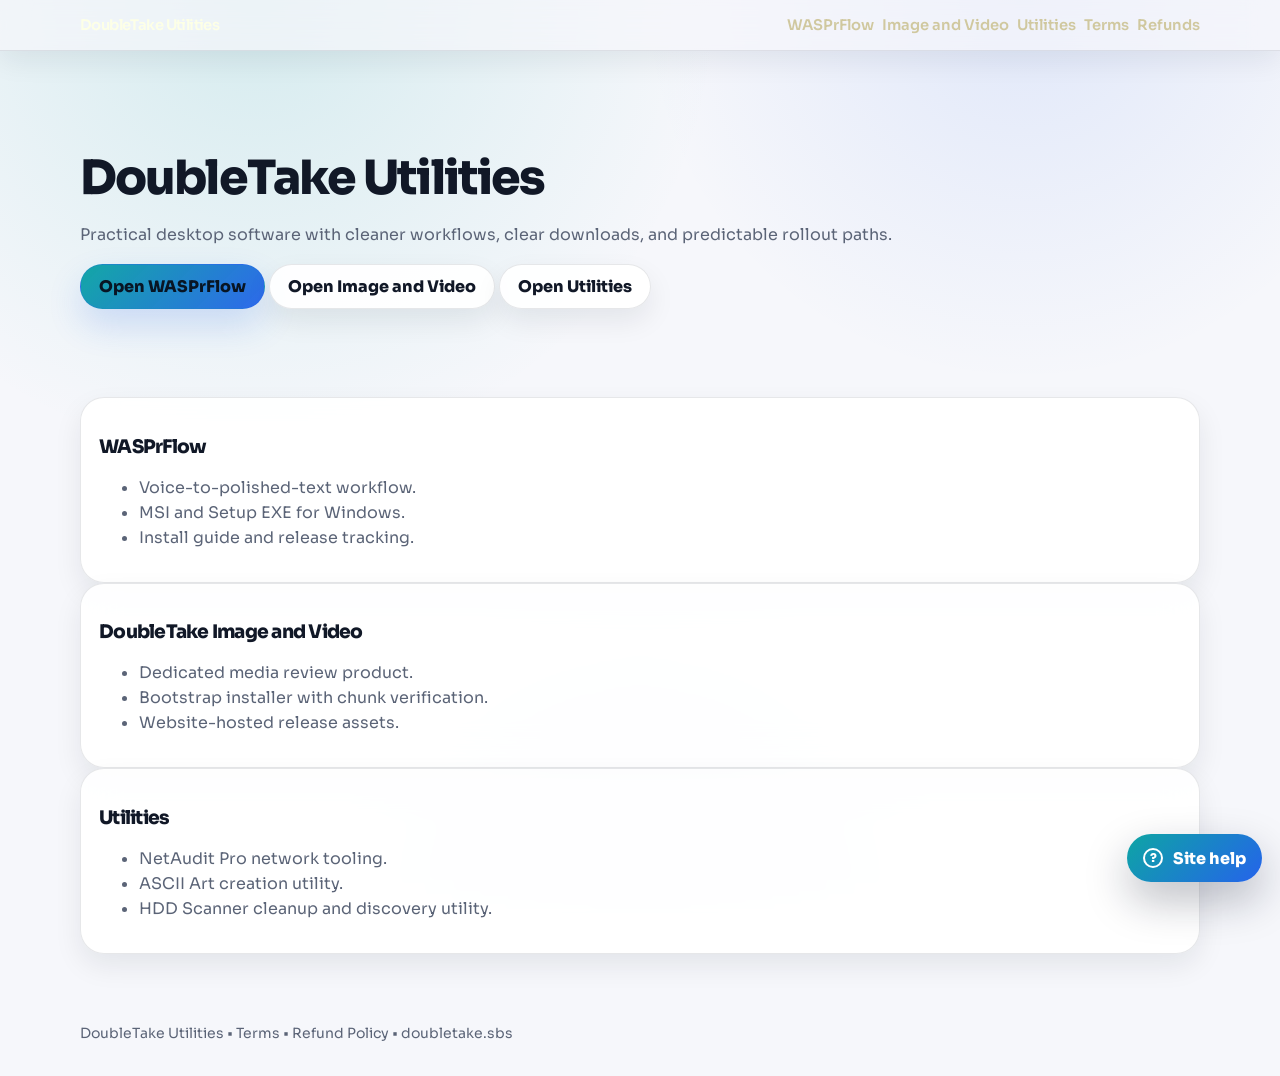
==== commit cb01fdc7: "Version DoubleTake navigation stylesheet" ====
--- a/index.html
+++ b/index.html
@@ -79,7 +79,7 @@
     footer { padding: 12px 0 30px; color: var(--muted); font-size: 14px; }
   </style>
 
-  <link rel="stylesheet" href="/assets/wisprflow-system.css">
+  <link rel="stylesheet" href="/assets/doubletake-system.css">
   <link rel="stylesheet" href="/assets/maintenance-chat.css">
 </head>
 <body data-metrics-page="home" data-metrics-content="true">
--- a/assets/doubletake-system.css
+++ b/assets/doubletake-system.css
@@ -0,0 +1,736 @@
+:root {
+  --wf-bg: #f6f7fb;
+  --wf-bg-soft: rgba(255, 255, 255, 0.78);
+  --wf-panel: rgba(255, 255, 255, 0.92);
+  --wf-panel-strong: #ffffff;
+  --wf-text: #111827;
+  --wf-muted: #5b6477;
+  --wf-muted-2: #758096;
+  --wf-border: rgba(15, 23, 42, 0.10);
+  --wf-shadow: 0 30px 80px rgba(15, 23, 42, 0.10);
+  --wf-shadow-soft: 0 12px 28px rgba(15, 23, 42, 0.08);
+  --wf-accent: #0ea5a4;
+  --wf-accent-2: #2563eb;
+  --wf-accent-soft: rgba(14, 165, 164, 0.14);
+  --wf-surface: linear-gradient(180deg, rgba(255,255,255,0.78), rgba(255,255,255,0.92));
+  --wf-glass: blur(18px);
+}
+
+html[data-theme="dark"] {
+  --wf-bg: #f6f7fb;
+  --wf-bg-soft: rgba(255, 255, 255, 0.78);
+  --wf-panel: rgba(255, 255, 255, 0.92);
+  --wf-panel-strong: #ffffff;
+  --wf-text: #111827;
+  --wf-muted: #5b6477;
+  --wf-muted-2: #758096;
+  --wf-border: rgba(15, 23, 42, 0.10);
+  --wf-shadow: 0 30px 80px rgba(15, 23, 42, 0.10);
+  --wf-shadow-soft: 0 12px 28px rgba(15, 23, 42, 0.08);
+  --wf-surface: linear-gradient(180deg, rgba(255,255,255,0.78), rgba(255,255,255,0.92));
+  --wf-accent-soft: rgba(14, 165, 164, 0.14);
+}
+
+* { box-sizing: border-box; }
+
+html {
+  scroll-behavior: smooth;
+  background:
+    radial-gradient(circle at 20% 0%, rgba(14,165,164,0.14), transparent 34%),
+    radial-gradient(circle at 80% 0%, rgba(37,99,235,0.10), transparent 28%),
+    radial-gradient(circle at 50% 100%, rgba(99,102,241,0.08), transparent 28%),
+    var(--wf-bg);
+}
+
+body {
+  margin: 0;
+  min-height: 100vh;
+  overflow-x: hidden;
+  color: var(--wf-text);
+  background: inherit;
+  font-family: Inter, system-ui, -apple-system, BlinkMacSystemFont, "Segoe UI", sans-serif;
+  zoom: 1 !important;
+  text-rendering: optimizeLegibility;
+  -webkit-font-smoothing: antialiased;
+}
+
+a {
+  color: inherit;
+  text-decoration: none;
+}
+
+img {
+  max-width: 100%;
+  display: block;
+}
+
+.wrap,
+.container {
+  width: min(1180px, calc(100% - 32px));
+  margin: 0 auto;
+}
+
+.topbar {
+  position: sticky;
+  top: 0;
+  z-index: 60;
+  /* A persistent, frosted surface keeps navigation legible while content scrolls beneath it. */
+  -webkit-backdrop-filter: blur(22px) saturate(150%);
+  backdrop-filter: blur(22px) saturate(150%);
+  background: color-mix(in srgb, var(--wf-bg) 68%, transparent);
+  border-bottom: 1px solid var(--wf-border);
+  box-shadow: 0 10px 28px rgba(15, 23, 42, 0.07);
+}
+
+.nav,
+.topbar-inner {
+  display: flex;
+  align-items: center;
+  justify-content: space-between;
+  gap: 18px;
+  padding: 14px 0;
+  flex-wrap: wrap;
+}
+
+.brand {
+  display: inline-flex;
+  align-items: center;
+  gap: 12px;
+  font-weight: 900;
+  letter-spacing: -0.04em;
+  font-size: 1.02rem;
+  color: var(--wf-text);
+}
+
+.brand-mark {
+  width: 38px;
+  height: 38px;
+  border-radius: 12px;
+  background: linear-gradient(135deg, rgba(14,165,164,0.18), rgba(37,99,235,0.22));
+  border: 1px solid var(--wf-border);
+  display: grid;
+  place-items: center;
+  box-shadow: var(--wf-shadow-soft);
+  overflow: hidden;
+  flex: 0 0 auto;
+}
+
+.brand-mark img {
+  width: 28px;
+  height: 28px;
+  object-fit: contain;
+  border-radius: 8px;
+}
+
+.nav-right,
+.nav-links {
+  display: flex;
+  align-items: center;
+  gap: 18px;
+  flex-wrap: wrap;
+  color: var(--wf-muted);
+  font-weight: 600;
+  font-size: 0.95rem;
+}
+
+.nav-right a,
+.nav-links a {
+  position: relative;
+  padding: 6px 0;
+  transition: color 180ms ease;
+}
+
+.nav-right a:hover,
+.nav-links a:hover {
+  color: var(--wf-text);
+}
+
+.nav-right a::after,
+.nav-links a::after {
+  content: "";
+  position: absolute;
+  left: 0;
+  bottom: 0;
+  width: 100%;
+  height: 2px;
+  border-radius: 999px;
+  background: linear-gradient(90deg, var(--wf-accent), var(--wf-accent-2));
+  transform: scaleX(0);
+  transform-origin: center;
+  transition: transform 180ms ease;
+}
+
+.nav-right a:hover::after,
+.nav-links a:hover::after {
+  transform: scaleX(1);
+}
+
+.nav-actions {
+  display: flex;
+  align-items: center;
+  gap: 10px;
+  flex-wrap: wrap;
+}
+
+.theme-mini,
+.zoom-mini {
+  display: inline-flex;
+  align-items: center;
+  gap: 8px;
+  padding: 8px 10px;
+  border-radius: 14px;
+  border: 1px solid var(--wf-border);
+  background: var(--wf-panel);
+  box-shadow: var(--wf-shadow-soft);
+  color: var(--wf-text);
+}
+
+.theme-mini label,
+.zoom-mini label {
+  font-size: 11px;
+  color: var(--wf-muted);
+  text-transform: uppercase;
+  letter-spacing: 0.08em;
+  font-weight: 800;
+}
+
+.theme-mini input[type="range"] {
+  width: 110px;
+  accent-color: var(--wf-accent);
+}
+
+.zoom-btn {
+  width: 26px;
+  height: 24px;
+  border: 1px solid var(--wf-border);
+  border-radius: 8px;
+  background: transparent;
+  color: var(--wf-text);
+  font-weight: 800;
+  cursor: pointer;
+  line-height: 1;
+}
+
+.zoom-btn:hover {
+  border-color: color-mix(in srgb, var(--wf-accent) 55%, white);
+}
+
+.zoom-readout {
+  min-width: 44px;
+  text-align: center;
+  color: var(--wf-text);
+  font-size: 12px;
+  font-weight: 800;
+}
+
+html,
+body {
+  background:
+    radial-gradient(circle at 20% 0%, rgba(14,165,164,0.14), transparent 34%),
+    radial-gradient(circle at 80% 0%, rgba(37,99,235,0.10), transparent 28%),
+    radial-gradient(circle at 50% 100%, rgba(99,102,241,0.08), transparent 28%),
+    var(--wf-bg) !important;
+  color: var(--wf-text) !important;
+}
+
+body {
+  background-attachment: fixed !important;
+}
+
+h1,
+h2,
+h3,
+h4,
+h5,
+h6,
+.brand,
+.section-head {
+  color: var(--wf-text) !important;
+  letter-spacing: -0.04em;
+  font-weight: 800;
+}
+
+p,
+li,
+figcaption,
+.date,
+.meta,
+.muted,
+.hero-copy p,
+.lead,
+.panel p,
+.quote p,
+.platform p {
+  color: var(--wf-muted) !important;
+}
+
+.topbar {
+  background: color-mix(in srgb, var(--wf-bg) 68%, transparent) !important;
+  border-bottom-color: var(--wf-border) !important;
+  -webkit-backdrop-filter: blur(22px) saturate(150%);
+  backdrop-filter: blur(22px) saturate(150%);
+  box-shadow: 0 10px 28px rgba(15, 23, 42, 0.07) !important;
+}
+
+.panel,
+.entry,
+.step,
+.card,
+.quote,
+.platform,
+.comparison-card,
+.message-card,
+.hero-badge,
+.callout,
+.status .row {
+  background: var(--wf-panel) !important;
+  border-color: var(--wf-border) !important;
+  color: var(--wf-text) !important;
+  box-shadow: var(--wf-shadow-soft) !important;
+}
+
+.panel h2,
+.panel h3,
+.entry-head,
+.quote .who,
+.card h3,
+.platform strong {
+  color: var(--wf-text) !important;
+}
+
+.theme-toggle {
+  display: none !important;
+}
+
+.theme-mini input[type="range"],
+.theme-mini label[for="hue"] {
+  display: none !important;
+}
+
+nav .theme-mini,
+nav .zoom-mini {
+  display: none !important;
+}
+
+a.cta.secondary,
+a.btn.secondary,
+.btn.secondary {
+  background: var(--wf-panel) !important;
+  color: var(--wf-text) !important;
+  border-color: var(--wf-border) !important;
+}
+
+a.cta.primary,
+a.btn.primary,
+.btn.primary {
+  color: #081524 !important;
+}
+
+.cta,
+.btn,
+a.cta,
+a.btn,
+button.cta,
+button.btn {
+  display: inline-flex;
+  align-items: center;
+  justify-content: center;
+  gap: 10px;
+  border-radius: 999px;
+  border: 1px solid rgba(37,99,235,0.22);
+  background: linear-gradient(135deg, rgba(14,165,164,0.98), rgba(37,99,235,0.96));
+  color: white;
+  padding: 11px 18px;
+  font-weight: 800;
+  box-shadow: 0 16px 34px rgba(37,99,235,0.18);
+  transition: transform 180ms ease, box-shadow 180ms ease, border-color 180ms ease;
+}
+
+.cta:hover,
+.btn:hover {
+  transform: translateY(-1px);
+  box-shadow: 0 20px 44px rgba(37,99,235,0.25);
+}
+
+.cta.secondary,
+.btn.secondary,
+a.cta.secondary,
+a.btn.secondary,
+button.cta.secondary,
+button.btn.secondary {
+  background: var(--wf-panel);
+  color: var(--wf-text);
+  border: 1px solid var(--wf-border);
+  box-shadow: var(--wf-shadow-soft);
+}
+
+.cta.secondary:hover,
+.btn.secondary:hover {
+  border-color: color-mix(in srgb, var(--wf-accent) 30%, var(--wf-border));
+}
+
+.hero,
+.page-hero {
+  padding: 84px 0 36px;
+}
+
+.eyebrow,
+.badge,
+.pill {
+  display: inline-flex;
+  align-items: center;
+  gap: 8px;
+  padding: 8px 12px;
+  border-radius: 999px;
+  background: var(--wf-accent-soft);
+  color: var(--wf-accent);
+  border: 1px solid color-mix(in srgb, var(--wf-accent) 18%, transparent);
+  font-weight: 800;
+  letter-spacing: 0.02em;
+  font-size: 0.82rem;
+}
+
+h1, h2, h3, h4 {
+  letter-spacing: -0.04em;
+}
+
+.hero h1,
+.page-hero h1,
+.hero-copy h1 {
+  font-size: clamp(2rem, 4.1vw, 2.95rem) !important;
+  line-height: 1.06 !important;
+}
+
+h1 {
+  margin: 18px 0 18px;
+  font-size: clamp(2.6rem, 6vw, 4.6rem);
+  line-height: 0.94;
+  font-weight: 900;
+}
+
+h2 {
+  font-size: clamp(2rem, 4vw, 3rem);
+  line-height: 1.05;
+  margin: 0 0 12px;
+}
+
+p {
+  line-height: 1.7;
+}
+
+.hero-copy,
+.lede,
+.intro,
+.section-copy,
+.summary,
+.muted {
+  color: var(--wf-muted);
+}
+
+.hero-copy,
+.lede {
+  font-size: clamp(1.05rem, 1.8vw, 1.25rem);
+  max-width: 62ch;
+}
+
+.hero-actions {
+  display: flex;
+  flex-wrap: wrap;
+  gap: 12px;
+  margin-top: 28px;
+  align-items: center;
+}
+
+.availability,
+.footnote,
+.mini {
+  margin-top: 14px;
+  color: var(--wf-muted-2);
+  font-size: 0.96rem;
+  display: flex;
+  flex-wrap: wrap;
+  gap: 10px;
+  align-items: center;
+}
+
+.chip {
+  padding: 7px 12px;
+  border-radius: 999px;
+  border: 1px solid var(--wf-border);
+  background: var(--wf-panel);
+  box-shadow: var(--wf-shadow-soft);
+  font-weight: 700;
+  color: var(--wf-text);
+  font-size: 0.88rem;
+}
+
+.panel,
+.card,
+.subpanel,
+.message-card,
+.section-card,
+.box {
+  background: var(--wf-surface);
+  border: 1px solid var(--wf-border);
+  border-radius: 24px;
+  box-shadow: var(--wf-shadow);
+  backdrop-filter: var(--wf-glass);
+}
+
+.panel,
+.card,
+.subpanel,
+.message-card,
+.section-card {
+  padding: 18px;
+}
+
+.grid-2,
+.grid-3,
+.card-grid,
+.feature-grid,
+.stats-row,
+.comparison,
+.platforms,
+.testimonials,
+.info-cols,
+.hero-grid {
+  display: grid;
+  gap: 16px;
+}
+
+.grid-2,
+.info-cols {
+  grid-template-columns: repeat(2, minmax(0, 1fr));
+}
+
+.grid-3,
+.card-grid,
+.feature-grid,
+.stats-row {
+  grid-template-columns: repeat(3, minmax(0, 1fr));
+}
+
+.hero-grid {
+  grid-template-columns: 1.05fr 0.95fr;
+  align-items: center;
+  gap: 32px;
+  margin-top: 22px;
+}
+
+.section,
+section {
+  padding: 52px 0;
+}
+
+.footer,
+footer {
+  padding: 18px 0 34px;
+  color: var(--wf-muted);
+  font-size: 14px;
+}
+
+.footer-grid {
+  display: flex;
+  align-items: flex-start;
+  justify-content: space-between;
+  gap: 20px;
+  flex-wrap: wrap;
+}
+
+.footer-links {
+  display: flex;
+  flex-wrap: wrap;
+  gap: 14px;
+}
+
+table {
+  width: 100%;
+  border-collapse: collapse;
+}
+
+th,
+td {
+  padding: 10px 8px;
+  border-bottom: 1px solid var(--wf-border);
+  text-align: left;
+  vertical-align: top;
+}
+
+th {
+  color: var(--wf-muted);
+  font-size: 0.82rem;
+  text-transform: uppercase;
+  letter-spacing: 0.08em;
+}
+
+code,
+pre,
+blockquote {
+  background: rgba(15, 23, 42, 0.06);
+  border-radius: 12px;
+}
+
+code {
+  padding: 0.14em 0.35em;
+  color: var(--wf-text);
+}
+
+blockquote {
+  margin: 16px 0;
+  padding: 14px 16px;
+  border-left: 4px solid var(--wf-accent);
+  color: var(--wf-muted);
+}
+
+ul {
+  color: var(--wf-muted);
+}
+
+li + li {
+  margin-top: 4px;
+}
+
+.warning {
+  border: 1px solid rgba(245, 158, 11, 0.35);
+  background: rgba(245, 158, 11, 0.10);
+  color: color-mix(in srgb, var(--wf-text) 76%, #f59e0b);
+  border-radius: 14px;
+  padding: 12px 14px;
+}
+
+.reveal,
+.fade-in {
+  opacity: 0;
+  transform: translateY(16px);
+  transition: opacity 600ms ease, transform 600ms ease;
+}
+
+.reveal.visible,
+.fade-in.visible {
+  opacity: 1;
+  transform: translateY(0);
+}
+
+.mobile-only {
+  display: none !important;
+}
+
+@media (max-width: 1024px) {
+  .hero-grid,
+  .comparison,
+  .grid-3,
+  .platforms,
+  .testimonials {
+    grid-template-columns: 1fr;
+  }
+
+  .nav-links {
+    display: none;
+  }
+
+  .mobile-only {
+    display: inline-flex !important;
+  }
+
+  .hero,
+  .page-hero {
+    padding-top: 48px;
+  }
+
+  h1 {
+    font-size: clamp(2.7rem, 10vw, 4.8rem);
+  }
+}
+
+@media (max-width: 700px) {
+  .wrap,
+  .container {
+    width: min(100% - 22px, 1180px);
+  }
+
+  .topbar-inner,
+  .nav {
+    padding: 12px 0;
+  }
+
+  .brand {
+    font-size: 0.98rem;
+  }
+
+  .brand-mark {
+    width: 34px;
+    height: 34px;
+  }
+
+  .brand-mark img {
+    width: 24px;
+    height: 24px;
+  }
+
+  .cta,
+  .btn,
+  .cta.secondary,
+  .btn.secondary,
+  .zoom-mini {
+    padding: 10px 14px;
+    font-size: 0.92rem;
+  }
+
+  .hero,
+  .page-hero {
+    padding: 28px 0 22px;
+  }
+
+  .hero-actions {
+    flex-direction: column;
+    align-items: stretch;
+  }
+
+  .hero-actions .cta,
+  .hero-actions .btn {
+    justify-content: center;
+  }
+
+  .grid-2,
+  .info-cols,
+  .card-grid,
+  .grid-3,
+  .feature-grid,
+  .stats-row {
+    grid-template-columns: 1fr;
+  }
+
+  .footer-grid {
+    flex-direction: column;
+  }
+
+  table,
+  thead,
+  tbody,
+  th,
+  td,
+  tr {
+    display: block;
+  }
+
+  thead {
+    display: none;
+  }
+
+  tr {
+    padding: 8px 0;
+    border-bottom: 1px solid var(--wf-border);
+  }
+
+  td {
+    border: 0;
+    padding: 4px 0;
+  }
+
+  td::before {
+    content: attr(data-label) ": ";
+    color: var(--wf-muted);
+    font-size: 0.8rem;
+  }
+}
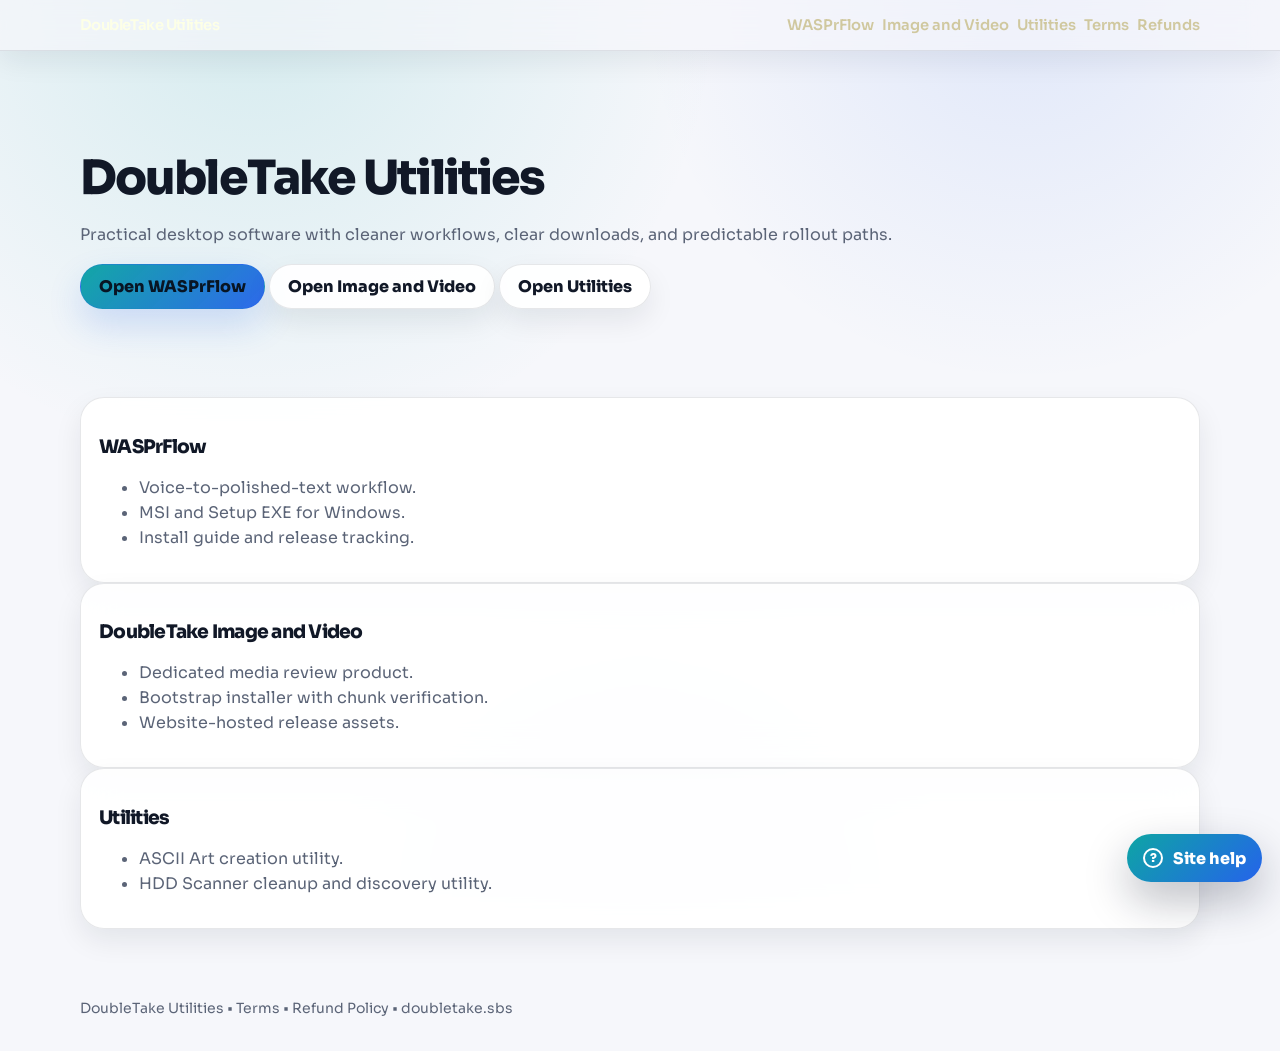
==== commit 8089c552: "Remove NetAudit Pro from the utilities page and homepage lists" ====
--- a/index.html
+++ b/index.html
@@ -127,7 +127,6 @@
       <article class="panel">
         <h3>Utilities</h3>
         <ul>
-          <li>NetAudit Pro network tooling.</li>
           <li>ASCII Art creation utility.</li>
           <li>HDD Scanner cleanup and discovery utility.</li>
         </ul>
